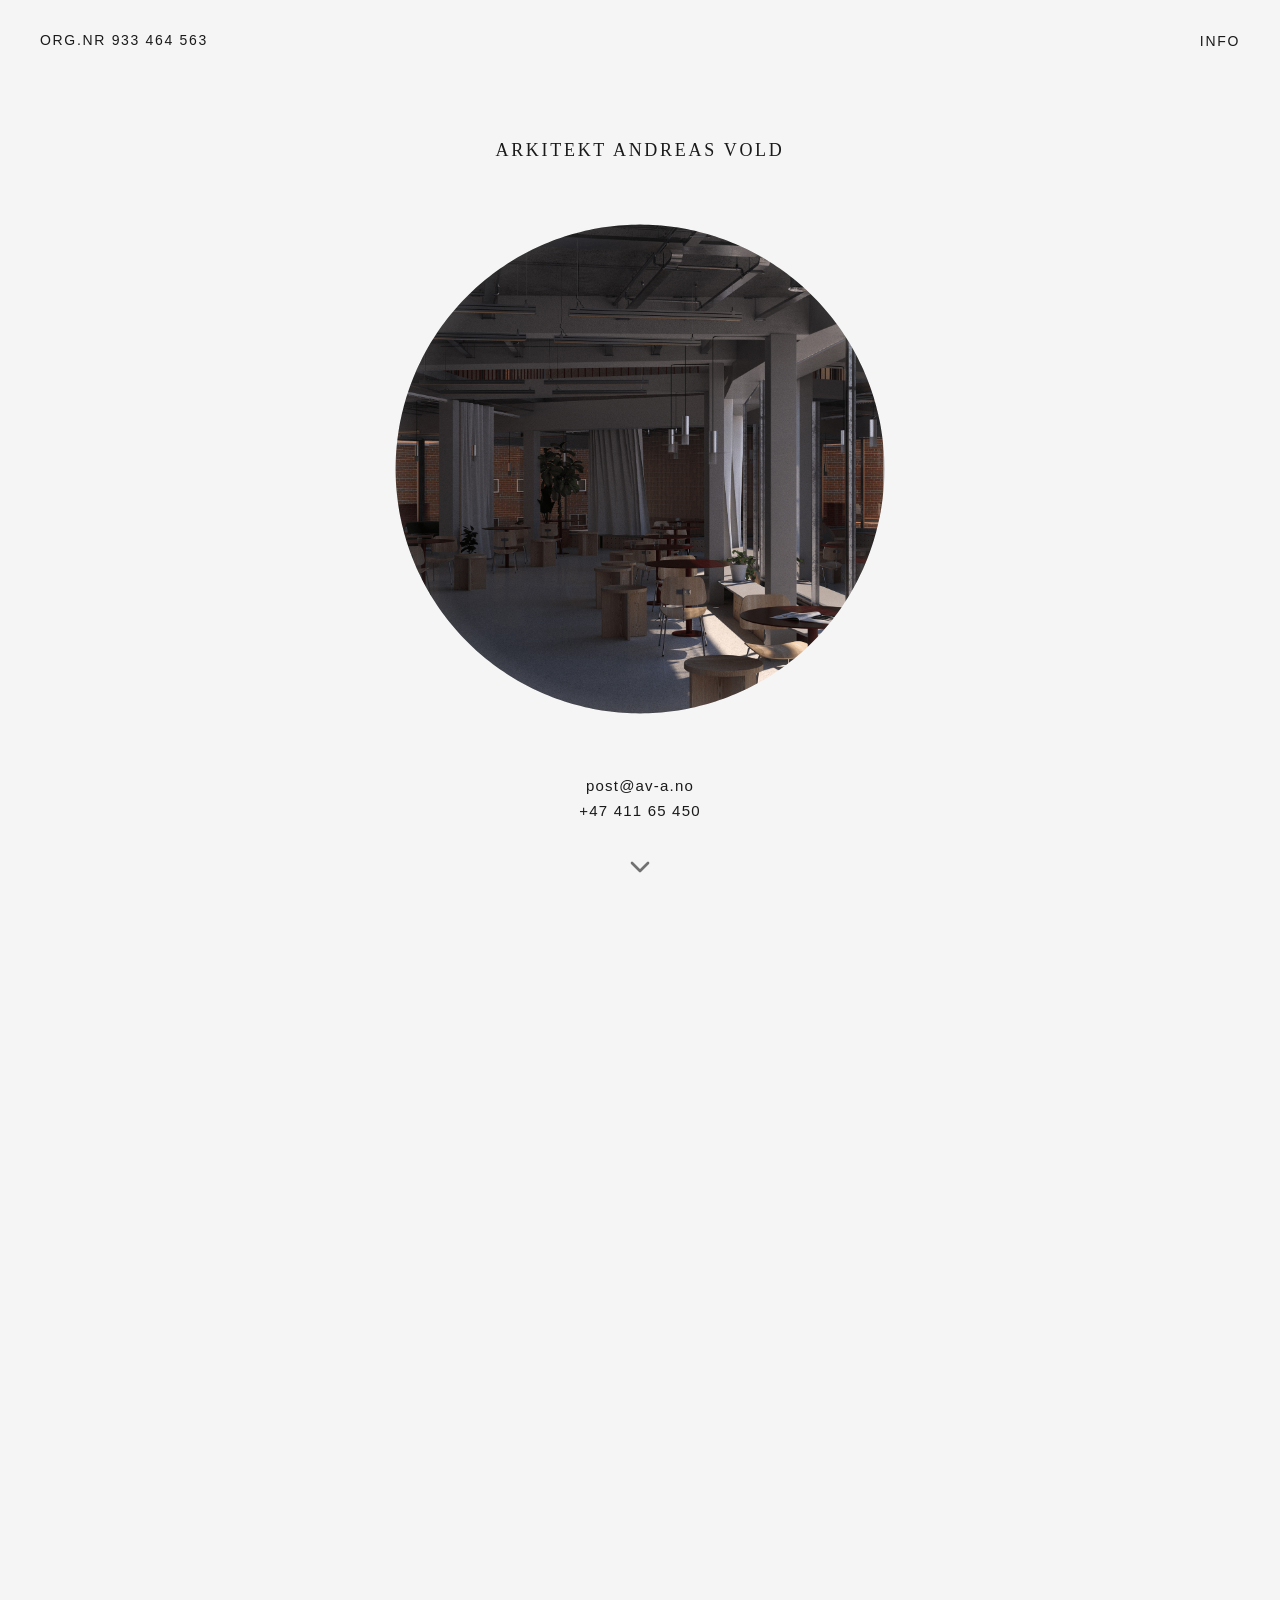
==== index.html @ 8b25930d "Merge pull request #31 from anvold95/claude/carousel-hover-shapes-Y8oHA Re-enable scroll snap on mob" ====
<!DOCTYPE html>
<html lang="no">
<head>
  <meta charset="utf-8">
  <meta name="viewport" content="width=device-width,initial-scale=1">
  <title>A. Vold Arkitektur</title>
  <meta name="description" content="Arkitektkontor med fokus på transformasjon, restaurering og gjenbruk av eksisterende bygninger.">

  <!-- Favicon -->
  <link rel="icon" href="/favicon.ico" sizes="any">
  <link rel="icon" type="image/png" sizes="32x32" href="/favicon-32x32.png">
  <link rel="icon" type="image/png" sizes="16x16" href="/favicon-16x16.png">
  <link rel="apple-touch-icon" href="/apple-touch-icon.png">

  <!-- Adobe Fonts -->
  <link rel="stylesheet" href="https://use.typekit.net/YOUR_PROJECT_ID.css">

  <style>
/* Font definitions */
:root {
  --font-title: "adobe-devanagari", serif;
  --font-subtitle: "loos-normal", sans-serif;
  --font-body: "loos-normal", sans-serif;
}

* {
  margin: 0;
  padding: 0;
  box-sizing: border-box;
}

html, body {
  height: 100%;
  overflow-x: hidden;
}

body {
  font-family: var(--font-body);
  font-weight: 300;
  background: #f5f5f5;
  color: #1a1a1a;
  -webkit-font-smoothing: antialiased;
}

/* Landing page with background image */
.page {
  background-image: url('img/bg.jpg');
  background-size: cover;
  background-position: center;
  background-repeat: no-repeat;
  color: #1a1a1a;
}

a {
  color: #1a1a1a;
  text-decoration: none;
  transition: color 0.3s ease;
}

a:hover {
  color: #999;
}

/* Layout */
.page {
  min-height: 100vh;
  display: flex;
  flex-direction: column;
  scroll-snap-align: start;
  position: relative;
}

/* Header */
header {
  position: fixed;
  top: 0;
  left: 0;
  right: 0;
  padding: 32px 40px;
  display: flex;
  justify-content: space-between;
  align-items: flex-start;
  z-index: 100;
}

.logo {
  font-family: var(--font-subtitle);
  font-size: 14px;
  font-weight: 400;
  letter-spacing: 0.12em;
  text-transform: uppercase;
  transition: color 0.3s ease;
  cursor: default;
}


/* Info button with flip effect */
.info-btn {
  perspective: 400px;
  cursor: pointer;
}

.info-btn-inner {
  display: inline-block;
  font-family: var(--font-subtitle);
  font-size: 14px;
  font-weight: 400;
  letter-spacing: 0.12em;
  text-transform: uppercase;
  transition: transform 0.6s cubic-bezier(0.4, 0, 0.2, 1), color 0.3s ease;
  transform-style: preserve-3d;
}

.info-btn:hover .info-btn-inner {
  transform: rotateX(360deg);
  color: #999;
}

/* Main content */
main {
  flex: 1;
  display: flex;
  flex-direction: column;
  align-items: center;
  justify-content: center;
  padding: 140px 24px 100px;
  text-align: center;
}

.title {
  font-family: var(--font-title);
  font-size: 18px;
  font-weight: 400;
  letter-spacing: 0.15em;
  text-transform: uppercase;
  margin-bottom: 48px;
  transition: color 0.3s ease;
  cursor: default;
}

.title:hover {
  color: #999;
}

/* Carousel */
.carousel {
  position: relative;
  width: 100%;
  max-width: 520px;
  aspect-ratio: 1/1;
  margin-bottom: 48px;
  overflow: visible;
  transition: clip-path 0.8s cubic-bezier(0.4, 0, 0.2, 1);
}

.carousel-image {
  width: 100%;
  height: 100%;
  object-fit: cover;
  cursor: pointer;
  transition: opacity 0.25s ease, filter 0.6s ease;
  filter: blur(0px);
}

.carousel-image.fade {
  opacity: 0;
}

/* Vignette effect - subtle fade at edges */
.carousel::after {
  content: '';
  position: absolute;
  inset: -60%;
  pointer-events: none;
  background: radial-gradient(circle at center, transparent 28%, rgba(245, 245, 245, 0.4) 42%, rgba(245, 245, 245, 1) 52%);
  transition: opacity 0.5s ease;
  opacity: 1;
}

.carousel.is-square::after {
  opacity: 0;
}

.carousel-nav {
  position: absolute;
  top: 0;
  left: 0;
  right: 0;
  bottom: 0;
  display: flex;
  z-index: 5;
}

.carousel-prev,
.carousel-next {
  flex: 1;
  cursor: pointer;
  display: flex;
  align-items: center;
  opacity: 0;
  transition: opacity 0.3s;
}

.carousel:hover .carousel-prev,
.carousel:hover .carousel-next {
  opacity: 1;
}

.carousel-prev {
  justify-content: flex-start;
  padding-left: 24px;
}

.carousel-next {
  justify-content: flex-end;
  padding-right: 24px;
}

.carousel-prev span,
.carousel-next span {
  font-size: 32px;
  font-weight: 300;
  color: #1a1a1a;
  text-shadow: 0 2px 12px rgba(255,255,255,0.6);
  transition: transform 0.2s, color 0.3s;
}

.carousel-prev:hover span,
.carousel-next:hover span {
  color: #999;
}

.carousel-prev:hover span {
  transform: translateX(-6px);
}

.carousel-next:hover span {
  transform: translateX(6px);
}

/* Contact */
.contact {
  display: flex;
  flex-direction: column;
  gap: 8px;
}

.contact a {
  font-family: var(--font-subtitle);
  font-size: 15px;
  font-weight: 400;
  letter-spacing: 0.08em;
}

/* Scroll Arrow */
.scroll-arrow {
  position: absolute;
  bottom: 32px;
  left: 50%;
  transform: translateX(-50%);
  cursor: pointer;
  opacity: 0.6;
  transition: opacity 0.3s, transform 0.3s;
  animation: bounce 2s infinite;
}

.scroll-arrow:hover {
  opacity: 1;
}

.scroll-arrow svg {
  width: 32px;
  height: 32px;
  stroke: #1a1a1a;
}

@keyframes bounce {
  0%, 20%, 50%, 80%, 100% { transform: translateX(-50%) translateY(0); }
  40% { transform: translateX(-50%) translateY(-8px); }
  60% { transform: translateX(-50%) translateY(-4px); }
}

/* Snap Scroll Container */
html {
  scroll-snap-type: y mandatory;
  scroll-behavior: smooth;
}

/* Projects Section */
.projects-section {
  scroll-snap-align: start;
  min-height: 100vh;
  background: #fff;
  padding: 80px 48px 100px;
}

.projects-grid {
  max-width: 1400px;
  margin: 0 auto;
  display: grid;
  grid-template-columns: repeat(3, 1fr);
  gap: 32px;
}

.project-item {
  cursor: pointer;
  overflow: hidden;
  transition: transform 0.3s ease;
}

.project-item:hover {
  transform: scale(1.02);
}

.project-item img {
  width: 100%;
  height: auto;
  display: block;
}

/* Project Overlay */
.project-overlay {
  position: fixed;
  inset: 0;
  background: rgba(255, 255, 255, 0.85);
  backdrop-filter: blur(12px);
  -webkit-backdrop-filter: blur(12px);
  z-index: 600;
  display: flex;
  align-items: center;
  justify-content: center;
  opacity: 0;
  pointer-events: none;
  transition: opacity 0.4s ease;
}

.project-overlay.visible {
  opacity: 1;
  pointer-events: auto;
}

.project-overlay-close {
  position: absolute;
  top: 32px;
  right: 40px;
  font-size: 14px;
  font-weight: 600;
  letter-spacing: 0.12em;
  text-transform: uppercase;
  color: #1a1a1a;
  cursor: pointer;
  transition: color 0.3s;
}

.project-overlay-close:hover {
  color: #999;
}

.project-overlay-content {
  max-width: 900px;
  width: 90%;
  text-align: center;
  transform: scale(0.9) translateY(30px);
  transition: transform 0.5s cubic-bezier(0.4, 0, 0.2, 1), opacity 0.4s ease;
  opacity: 0;
}

.project-overlay.visible .project-overlay-content {
  transform: scale(1) translateY(0);
  opacity: 1;
}

.project-overlay-image {
  position: relative;
  margin-bottom: 32px;
}

.project-overlay-image img {
  max-width: 100%;
  max-height: 65vh;
  object-fit: contain;
}

.project-overlay-nav {
  position: absolute;
  top: 0;
  left: 0;
  right: 0;
  bottom: 0;
  display: flex;
}

.project-overlay-prev,
.project-overlay-next {
  flex: 1;
  display: flex;
  align-items: center;
  cursor: pointer;
  opacity: 0;
  transition: opacity 0.3s;
}

.project-overlay-image:hover .project-overlay-prev,
.project-overlay-image:hover .project-overlay-next {
  opacity: 1;
}

.project-overlay-prev {
  justify-content: flex-start;
  padding-left: 16px;
}

.project-overlay-next {
  justify-content: flex-end;
  padding-right: 16px;
}

.project-overlay-prev span,
.project-overlay-next span {
  font-size: 28px;
  font-weight: 300;
  color: #1a1a1a;
  text-shadow: 0 2px 8px rgba(255,255,255,0.8);
}

.project-overlay-info {
  color: #1a1a1a;
}

.project-overlay-title {
  font-family: var(--font-title);
  font-size: 16px;
  font-weight: 400;
  letter-spacing: 0.12em;
  text-transform: uppercase;
  margin-bottom: 8px;
}

.project-overlay-desc {
  font-family: var(--font-subtitle);
  font-size: 14px;
  font-weight: 400;
  color: #666;
  letter-spacing: 0.05em;
}

.project-overlay-year {
  font-family: var(--font-body);
  font-size: 13px;
  font-weight: 300;
  color: #999;
  margin-top: 4px;
}

/* Info Overlay */
.info-overlay {
  position: fixed;
  inset: 0;
  background: #fff;
  color: #1a1a1a;
  z-index: 500;
  overflow-y: auto;
  clip-path: circle(0% at calc(100% - 47px) 39px);
  transition: clip-path 0.6s cubic-bezier(0.4, 0, 0.2, 1);
  pointer-events: none;
}

.info-overlay.visible {
  clip-path: circle(150% at calc(100% - 47px) 39px);
  pointer-events: auto;
}

.info-header {
  position: fixed;
  top: 0;
  left: 0;
  right: 0;
  padding: 32px 40px;
  display: flex;
  justify-content: space-between;
  align-items: flex-start;
  background: #fff;
  z-index: 501;
}

.info-header .logo {
  color: #1a1a1a;
}

.info-close {
  font-family: var(--font-subtitle);
  font-size: 14px;
  font-weight: 400;
  letter-spacing: 0.12em;
  text-transform: uppercase;
  color: #1a1a1a;
  cursor: pointer;
  transition: color 0.3s;
}

.info-close:hover {
  color: #999;
}

.info-content {
  max-width: 640px;
  margin: 0 auto;
  padding: 130px 40px 100px;
}

.info-content h2 {
  font-family: var(--font-title);
  font-size: 13px;
  font-weight: 400;
  letter-spacing: 0.12em;
  text-transform: uppercase;
  color: #888;
  margin-top: 56px;
  margin-bottom: 20px;
}

.info-content h2:first-child {
  margin-top: 0;
}

.info-content p {
  font-family: var(--font-body);
  font-size: 16px;
  font-weight: 300;
  line-height: 1.85;
  margin-bottom: 14px;
  color: #333;
}

.info-content ul {
  font-family: var(--font-body);
  list-style: none;
  font-size: 16px;
  font-weight: 300;
  line-height: 2.1;
  color: #333;
}

.info-contact-grid {
  display: grid;
  grid-template-columns: 1fr 1fr;
  gap: 36px;
  margin-top: 16px;
}

.info-contact-block h3 {
  font-family: var(--font-subtitle);
  font-size: 12px;
  font-weight: 400;
  letter-spacing: 0.1em;
  text-transform: uppercase;
  color: #888;
  margin-bottom: 14px;
}

.info-contact-block p,
.info-contact-block a {
  font-family: var(--font-body);
  font-size: 15px;
  font-weight: 300;
  line-height: 1.85;
  display: block;
  color: #333;
}

.info-contact-block a {
  transition: color 0.3s;
}

.info-contact-block a:hover {
  color: #999;
}

.info-cert {
  display: flex;
  align-items: center;
  gap: 24px;
  margin-top: 56px;
  padding-top: 36px;
  border-top: 1px solid #e5e5e5;
}

.info-cert img {
  width: 52px;
  height: auto;
}

.info-cert p {
  font-size: 14px;
  color: #888;
  line-height: 1.7;
  margin: 0;
}

.info-footer {
  margin-top: 56px;
  padding-top: 36px;
  border-top: 1px solid #e5e5e5;
  text-align: center;
}

.info-footer p {
  font-family: var(--font-body);
  font-size: 13px;
  font-weight: 300;
  color: #999;
  margin: 0;
  line-height: 1.8;
}

/* Bibliography Section */
.biblio-section {
  scroll-snap-align: start;
  min-height: 100vh;
  background-image: url('img/bg.jpg');
  background-size: cover;
  background-position: center;
  background-repeat: no-repeat;
  padding: 100px 40px 100px;
  display: flex;
  align-items: flex-start;
}

.biblio-content {
  width: 100%;
}

.biblio-title {
  font-family: var(--font-title);
  font-size: 13px;
  font-weight: 400;
  letter-spacing: 0.12em;
  text-transform: uppercase;
  color: #1a1a1a;
  margin-bottom: 48px;
}

.biblio-list {
  list-style: none;
}

.biblio-item {
  font-family: var(--font-body);
  font-size: 16px;
  font-weight: 300;
  line-height: 2.4;
  color: #1a1a1a;
  display: flex;
  align-items: baseline;
  gap: 1em;
}

.biblio-year {
  color: #666;
}

.biblio-name {
  font-style: italic;
}

.biblio-name a {
  font-style: italic;
  color: #1a1a1a;
}

.biblio-name a:hover {
  color: #999;
}

.biblio-source {
  color: #666;
}

.biblio-read {
  font-family: var(--font-subtitle);
  font-size: 12px;
  font-weight: 400;
  letter-spacing: 0.1em;
  text-transform: uppercase;
  color: #999;
  cursor: pointer;
  transition: color 0.3s;
  margin-left: auto;
}

.biblio-read:hover {
  color: #1a1a1a;
}

/* PDF Viewer Overlay */
.pdf-viewer {
  position: fixed;
  top: 0;
  right: 0;
  width: 50%;
  height: 100vh;
  background: #fff;
  z-index: 550;
  transform: translateX(100%);
  transition: transform 0.5s cubic-bezier(0.4, 0, 0.2, 1);
  display: flex;
  flex-direction: column;
}

.pdf-viewer.visible {
  transform: translateX(0);
}

.pdf-viewer-header {
  position: absolute;
  top: 32px;
  right: 40px;
  z-index: 551;
}

.pdf-viewer-close {
  font-family: var(--font-subtitle);
  font-size: 14px;
  font-weight: 400;
  letter-spacing: 0.12em;
  text-transform: uppercase;
  color: #1a1a1a;
  cursor: pointer;
  transition: color 0.3s;
}

.pdf-viewer-close:hover {
  color: #999;
}

.pdf-viewer-content {
  flex: 1;
  padding: 100px 40px 40px;
  overflow-y: auto;
}

.pdf-viewer-content iframe {
  width: 100%;
  height: 100%;
  border: none;
}

/* Dark scroll arrow for light backgrounds */
.scroll-arrow-dark svg {
  stroke: #1a1a1a;
}

.projects-section {
  position: relative;
}

/* Responsive */
@media (max-width: 900px) {
  .projects-grid {
    grid-template-columns: repeat(2, 1fr);
    gap: 24px;
  }

  .projects-section {
    padding: 60px 32px 80px;
  }
}

@media (max-width: 600px) {
  html {
    scroll-snap-type: y mandatory;
  }

  .page {
    min-height: 100vh;
    min-height: 100dvh;
  }

  header,
  .info-header {
    padding: 24px 24px;
  }

  main {
    padding-left: 24px;
    padding-right: 24px;
    align-items: stretch;
  }

  .title {
    text-align: left;
  }

  .contact {
    align-items: flex-start;
  }

  .carousel {
    max-width: 100%;
    align-self: center;
  }

  .info-content {
    padding: 110px 24px 70px;
  }

  .info-contact-grid {
    grid-template-columns: 1fr;
  }

  /* Info overlay should still scroll */
  .info-overlay {
    overflow-y: auto;
    -webkit-overflow-scrolling: touch;
  }

  .projects-grid {
    grid-template-columns: repeat(2, 1fr);
    gap: 16px;
  }

  .projects-section {
    padding: 48px 24px 60px;
  }

  .scroll-arrow {
    bottom: 24px;
  }

  .project-overlay {
    align-items: flex-start;
    padding-top: 70px;
  }

  .project-overlay-close {
    top: 24px;
    right: 24px;
  }

  .project-overlay-content {
    width: 100%;
    transform: none;
  }

  .project-overlay.visible .project-overlay-content {
    transform: none;
  }

  .project-overlay-image {
    margin-bottom: 20px;
  }

  .project-overlay-image img {
    width: 100vw;
    max-width: none;
    max-height: 60vh;
    object-fit: cover;
    margin-left: calc(-50vw + 50%);
  }

  .project-overlay-info {
    padding: 0 24px;
  }

  .biblio-section {
    padding: 80px 24px 60px;
  }

  .biblio-title {
    margin-bottom: 32px;
  }

  .biblio-item {
    flex-wrap: wrap;
  }

  .biblio-read {
    margin-left: 0;
    width: 100%;
    margin-top: -8px;
  }

  .pdf-viewer {
    width: 100%;
  }

  .pdf-viewer-header {
    top: 24px;
    right: 24px;
  }

  .pdf-viewer-content {
    padding: 80px 24px 24px;
  }
}
  </style>
</head>
<body>

<div class="page">
  <header>
    <div class="logo">Org.nr 933 464 563</div>
    <div class="info-btn" id="infoBtn">
      <span class="info-btn-inner">Info</span>
    </div>
  </header>

  <main>
    <h1 class="title">Arkitekt Andreas Vold</h1>

    <div class="carousel" id="carousel">
      <img class="carousel-image" id="carouselImage" src="" alt="Prosjekt">
      <div class="carousel-nav">
        <div class="carousel-prev" id="prevBtn"><span>&larr;</span></div>
        <div class="carousel-next" id="nextBtn"><span>&rarr;</span></div>
      </div>
    </div>

    <div class="contact">
      <a href="mailto:post@av-a.no">post@av-a.no</a>
      <a href="tel:+4741165450">+47 411 65 450</a>
    </div>
  </main>

  <div class="scroll-arrow" id="scrollArrow">
    <svg viewBox="0 0 24 24" fill="none" stroke-width="2" stroke-linecap="round" stroke-linejoin="round">
      <polyline points="6 9 12 15 18 9"></polyline>
    </svg>
  </div>
</div>

<!-- Projects Section -->
<section class="projects-section" id="projectsSection">
  <div class="projects-grid" id="projectsGrid">
    <!-- Projects will be inserted by JavaScript -->
  </div>
  <div class="scroll-arrow scroll-arrow-dark" id="scrollArrowBiblio">
    <svg viewBox="0 0 24 24" fill="none" stroke-width="2" stroke-linecap="round" stroke-linejoin="round">
      <polyline points="6 9 12 15 18 9"></polyline>
    </svg>
  </div>
</section>

<!-- Bibliography Section -->
<section class="biblio-section" id="biblioSection">
  <div class="biblio-content">
    <h2 class="biblio-title">Publisert Arbeid</h2>
    <ul class="biblio-list">
      <li class="biblio-item">
        <span class="biblio-year">2026</span>
        <span class="biblio-name">Kommer snart</span>
        <span class="biblio-read" data-pdf="pdf/test.pdf">Les</span>
      </li>
    </ul>
  </div>
</section>

<!-- PDF Viewer -->
<div class="pdf-viewer" id="pdfViewer">
  <div class="pdf-viewer-header">
    <span class="pdf-viewer-close" id="pdfViewerClose">Lukk</span>
  </div>
  <div class="pdf-viewer-content">
    <iframe id="pdfFrame" src=""></iframe>
  </div>
</div>

<!-- Project Overlay -->
<div class="project-overlay" id="projectOverlay">
  <div class="project-overlay-close" id="projectOverlayClose">Lukk</div>
  <div class="project-overlay-content">
    <div class="project-overlay-image">
      <img id="projectOverlayImg" src="" alt="">
      <div class="project-overlay-nav">
        <div class="project-overlay-prev" id="projectPrev"><span>&larr;</span></div>
        <div class="project-overlay-next" id="projectNext"><span>&rarr;</span></div>
      </div>
    </div>
    <div class="project-overlay-info">
      <div class="project-overlay-title" id="projectTitle"></div>
      <div class="project-overlay-desc" id="projectDesc"></div>
      <div class="project-overlay-year" id="projectYear"></div>
    </div>
  </div>
</div>

<!-- Info Overlay -->
<div class="info-overlay" id="infoOverlay">
  <div class="info-header">
    <div class="logo">Org.nr 933 464 563</div>
    <div class="info-close" id="infoClose">Lukk</div>
  </div>

  <div class="info-content">
    <h2>Om</h2>
    <p>Arkitektkontor med fokus på transformasjon, restaurering og gjenbruk av eksisterende bygninger. Arbeidet springer ut fra Kulturarv, Transformation og Restaurering ved Det Kongelige Akademi og erfaring fra prosjektering, byggesak og byggeledelse.</p>
    <p>Fokuset ligger på hvordan bygninger bærer spor av tid, bruk og konstruksjon – og hvordan nøkterne, presise inngrep kan forlenge livet til det som allerede finnes.</p>

    <h2>Tjenester</h2>
    <ul>
      <li>Transformasjon og rehabilitering</li>
      <li>Restaurering i bevaringsverdige miljøer</li>
      <li>Oppmåling og digital modellering</li>
      <li>Byggesøknader og myndighetsdialog</li>
      <li>Visualisering og tidligfasestudier</li>
    </ul>

    <h2>Kontakt</h2>
    <div class="info-contact-grid">
      <div class="info-contact-block">
        <h3>Norge</h3>
        <p>Brennbakkvegen 19A</p>
        <p>2318 Hamar</p>
        <a href="tel:+4741165450">+47 411 65 450</a>
      </div>
      <div class="info-contact-block">
        <h3>Danmark</h3>
        <p>Frejasgade 15, 2.tv</p>
        <p>2200 København N</p>
        <a href="tel:+4522883055">+45 22 88 30 55</a>
      </div>
    </div>

    <h2>Sentral godkjenning</h2>
    <div class="info-cert">
      <img src="img/SG_GULL_HVITBOKS.png" alt="Sentral godkjenning">
      <p>A. Vold Arkitektur AS er sentralt godkjent foretak etter plan- og bygningsloven (DiBK).</p>
    </div>

    <div class="info-footer">
      <p>A. Vold Arkitektur AS &middot; Org.nr: 933 464 563</p>
      <p>&copy; 2024 Alle rettigheter reservert</p>
    </div>
  </div>
</div>

<script>
document.addEventListener('DOMContentLoaded', () => {
  const images = [
    'img/SQUARE-2-.jpg',
    'img/SQUARE2.jpg',
    'img/SQUARE5.jpg',
    'img/SQUARE7.jpg',
    'img/SQUARE10.jpg',
    'img/SQUARE11.jpg',
    'img/SQUARE14.jpg',
    'img/SQUARE16.jpg',
    'img/SQUARE18.jpg',
    'img/SQUARE19.jpg',
    'img/SQUARE21.jpg',
    'img/SQUARE30.jpg',
    'img/SQUARE37.jpg',
    'img/SQUARE41.jpg',
    'img/SQUARE42.jpg',
    'img/SQUARE43.jpg',
    'img/SQUARE44.jpg',
    'img/SQUARE48.jpg',
    'img/SQUARE49.jpg',
    'img/SQUARE50.jpg',
    'img/SQUARE52.jpg',
    'img/SQUARE53.jpg',
    'img/SQUARE57.jpg',
    'img/SQUARE58.jpg',
    'img/SQUARE63.jpg',
    'img/SQUARE64.jpg',
    'img/SQUARE67.jpg',
    'img/Haubarg03 (1).jpg',
    'img/9-768x935.jpg'
  ];

  // Preload all images
  images.forEach(src => {
    const img = new Image();
    img.src = src;
  });

  let current = 0;
  let isAnimating = false;
  const carouselImage = document.getElementById('carouselImage');
  const carousel = document.getElementById('carousel');
  const prevBtn = document.getElementById('prevBtn');
  const nextBtn = document.getElementById('nextBtn');
  const infoBtn = document.getElementById('infoBtn');
  const infoOverlay = document.getElementById('infoOverlay');
  const infoClose = document.getElementById('infoClose');

  // Shape cycling logic: circle -> square (hover) -> cloud (off) -> square (hover) -> circle (off) -> ...
  // Generate shapes with many points for fragmented, wispy edges
  const POINTS = 360; // Many points for detailed fragmented edges

  function generateCircle() {
    const points = [];
    for (let i = 0; i < POINTS; i++) {
      const angle = (i / POINTS) * Math.PI * 2 - Math.PI / 2;
      const x = 50 + 47 * Math.cos(angle);
      const y = 50 + 47 * Math.sin(angle);
      points.push(`${x.toFixed(2)}% ${y.toFixed(2)}%`);
    }
    return `polygon(${points.join(', ')})`;
  }

  function generateSquare() {
    const points = [];
    const perSide = POINTS / 4;
    for (let i = 0; i < perSide; i++) {
      points.push(`${(i / perSide) * 100}% 0%`);
    }
    for (let i = 0; i < perSide; i++) {
      points.push(`100% ${(i / perSide) * 100}%`);
    }
    for (let i = 0; i < perSide; i++) {
      points.push(`${100 - (i / perSide) * 100}% 100%`);
    }
    for (let i = 0; i < perSide; i++) {
      points.push(`0% ${100 - (i / perSide) * 100}%`);
    }
    return `polygon(${points.join(', ')})`;
  }

  // Generate fragmented, wispy shapes that look like they're dissolving
  function generateFragmentedShape(seed) {
    const points = [];
    for (let i = 0; i < POINTS; i++) {
      const t = i / POINTS;
      const angle = t * Math.PI * 2 - Math.PI / 2;

      // Base organic shape
      let radius = 36
        + Math.sin(angle * 1.0 + seed) * 5
        + Math.sin(angle * 2.0 + seed * 1.3) * 4
        + Math.sin(angle * 3.0 + seed * 0.7) * 3;

      // Medium frequency undulations
      radius += Math.sin(angle * 4.0 + seed * 2.1) * 2.5
              + Math.sin(angle * 5.0 + seed * 1.8) * 2
              + Math.sin(angle * 7.0 + seed * 2.5) * 1.5;

      // High frequency fragments - creates the wispy, dissolving edge
      radius += Math.sin(angle * 9.0 + seed * 3.2) * 1.2
              + Math.sin(angle * 12.0 + seed * 4.1) * 1.0
              + Math.sin(angle * 15.0 + seed * 3.7) * 0.9
              + Math.sin(angle * 19.0 + seed * 5.3) * 0.8
              + Math.sin(angle * 24.0 + seed * 4.9) * 0.7;

      // Very high frequency micro-fragments for that dissolving look
      radius += Math.sin(angle * 31.0 + seed * 6.7) * 0.6
              + Math.sin(angle * 40.0 + seed * 7.9) * 0.5
              + Math.sin(angle * 53.0 + seed * 8.3) * 0.4
              + Math.sin(angle * 67.0 + seed * 9.1) * 0.35
              + Math.sin(angle * 89.0 + seed * 10.7) * 0.3;

      const x = 50 + radius * Math.cos(angle);
      const y = 50 + radius * Math.sin(angle);
      points.push(`${Math.max(2, Math.min(98, x)).toFixed(2)}% ${Math.max(2, Math.min(98, y)).toFixed(2)}%`);
    }
    return `polygon(${points.join(', ')})`;
  }

  // Pre-generate a variety of fragmented shapes
  const shapes = {
    circle: generateCircle(),
    square: generateSquare(),
    clouds: []
  };

  // Generate 12 unique fragmented shapes with different seeds
  for (let i = 0; i < 12; i++) {
    shapes.clouds.push(generateFragmentedShape(i * 0.8 + Math.random() * 0.5));
  }

  let shapeState = 'circle'; // 'circle' or 'blob'
  let mobileAnimationInterval = null;
  let currentCloudIndex = 0;
  const isMobile = 'ontouchstart' in window || navigator.maxTouchPoints > 0;

  function getRandomCloud() {
    return shapes.clouds[Math.floor(Math.random() * shapes.clouds.length)];
  }

  function getNextCloud() {
    currentCloudIndex = (currentCloudIndex + 1) % shapes.clouds.length;
    return shapes.clouds[currentCloudIndex];
  }

  function setShape(clipPath) {
    carousel.style.clipPath = clipPath;
  }

  function startMobileAnimation() {
    if (mobileAnimationInterval) return;
    // Cycle through shapes continuously
    mobileAnimationInterval = setInterval(() => {
      if (Math.random() > 0.3) {
        setShape(getNextCloud());
      } else {
        setShape(shapes.circle);
      }
    }, 1200); // Change shape every 1.2 seconds
  }

  function stopMobileAnimation() {
    if (mobileAnimationInterval) {
      clearInterval(mobileAnimationInterval);
      mobileAnimationInterval = null;
    }
  }

  // Initialize with circle
  setShape(shapes.circle);

  // Desktop hover behavior
  if (!isMobile) {
    carousel.addEventListener('mouseenter', () => {
      if (isAnimating) return;
      setShape(shapes.square);
      carousel.classList.add('is-square');
    });

    carousel.addEventListener('mouseleave', () => {
      if (isAnimating) return;
      carousel.classList.remove('is-square');
      if (shapeState === 'circle') {
        setShape(getRandomCloud());
        shapeState = 'blob';
      } else {
        setShape(shapes.circle);
        shapeState = 'circle';
      }
    });
  }

  function showImage(idx, animate = true) {
    if (isAnimating) return;

    if (animate && carouselImage.src) {
      isAnimating = true;
      carouselImage.classList.add('fade');

      setTimeout(() => {
        current = idx;
        carouselImage.src = images[idx];
        carouselImage.classList.remove('fade');
        setTimeout(() => { isAnimating = false; }, 250);
      }, 250);
    } else {
      current = idx;
      carouselImage.src = images[idx];
    }
  }

  function nextImage() {
    showImage((current + 1) % images.length);
  }

  function prevImage() {
    showImage((current - 1 + images.length) % images.length);
  }

  // Initialize
  showImage(0, false);

  // Navigation
  nextBtn.addEventListener('click', (e) => {
    e.stopPropagation();
    nextImage();
  });

  prevBtn.addEventListener('click', (e) => {
    e.stopPropagation();
    prevImage();
  });

  carouselImage.addEventListener('click', nextImage);

  // Touch/swipe support
  let touchStartX = 0;
  let touchStartY = 0;
  let touchEndX = 0;
  let isSwiping = false;
  let mobileActiveTimeout = null;
  let mobileAnimationStartTimeout = null;

  carousel.addEventListener('touchstart', (e) => {
    touchStartX = e.changedTouches[0].screenX;
    touchStartY = e.changedTouches[0].screenY;
    touchEndX = touchStartX;
    isSwiping = true;

    // Mobile: become square on touch, stop any animation
    if (isMobile) {
      stopMobileAnimation();
      if (mobileActiveTimeout) clearTimeout(mobileActiveTimeout);
      if (mobileAnimationStartTimeout) clearTimeout(mobileAnimationStartTimeout);
      setShape(shapes.square);
      carousel.classList.add('is-square');
    }
  }, { passive: true });

  carousel.addEventListener('touchmove', (e) => {
    if (!isSwiping) return;
    touchEndX = e.changedTouches[0].screenX;
  }, { passive: true });

  carousel.addEventListener('touchend', (e) => {
    if (!isSwiping) return;
    isSwiping = false;

    const deltaX = touchEndX - touchStartX;
    const deltaY = Math.abs(e.changedTouches[0].screenY - touchStartY);

    // Only swipe if horizontal movement is greater than vertical
    if (Math.abs(deltaX) > 50 && deltaY < 100) {
      if (deltaX < 0) {
        nextImage();
      } else {
        prevImage();
      }
    }

    // Mobile: stay square, then start animation after a delay
    if (isMobile) {
      // Keep square for 1.5 seconds after release, then start morphing
      mobileAnimationStartTimeout = setTimeout(() => {
        carousel.classList.remove('is-square');
        startMobileAnimation();
      }, 1500);

      // Stop animation after 10 seconds of inactivity total
      if (mobileActiveTimeout) clearTimeout(mobileActiveTimeout);
      mobileActiveTimeout = setTimeout(() => {
        stopMobileAnimation();
        if (mobileAnimationStartTimeout) clearTimeout(mobileAnimationStartTimeout);
        setShape(shapes.circle);
        carousel.classList.remove('is-square');
      }, 10000);
    }
  }, { passive: true });

  // Also trigger on tap (click on mobile) - just reset the timeout
  if (isMobile) {
    carousel.addEventListener('click', () => {
      // Reset the inactivity timeout to keep animation going
      if (mobileActiveTimeout) clearTimeout(mobileActiveTimeout);
      mobileActiveTimeout = setTimeout(() => {
        stopMobileAnimation();
        if (mobileAnimationStartTimeout) clearTimeout(mobileAnimationStartTimeout);
        setShape(shapes.circle);
        carousel.classList.remove('is-square');
      }, 10000);
    });
  }

  // Keyboard navigation
  document.addEventListener('keydown', (e) => {
    if (infoOverlay.classList.contains('visible')) {
      if (e.key === 'Escape') infoOverlay.classList.remove('visible');
      return;
    }
    if (e.key === 'ArrowRight') nextImage();
    if (e.key === 'ArrowLeft') prevImage();
  });

  // Info overlay
  infoBtn.addEventListener('click', () => {
    infoOverlay.classList.add('visible');
    document.body.classList.add('info-open');
  });

  infoClose.addEventListener('click', () => {
    infoOverlay.classList.remove('visible');
    document.body.classList.remove('info-open');
  });

  // Scroll arrows
  const scrollArrow = document.getElementById('scrollArrow');
  const projectsSection = document.getElementById('projectsSection');
  const scrollArrowBiblio = document.getElementById('scrollArrowBiblio');
  const biblioSection = document.getElementById('biblioSection');

  scrollArrow.addEventListener('click', () => {
    projectsSection.scrollIntoView({ behavior: 'smooth' });
  });

  scrollArrowBiblio.addEventListener('click', () => {
    biblioSection.scrollIntoView({ behavior: 'smooth' });
  });

  // Projects data - group images by project
  const projects = [
    {
      title: 'Suburban City Center  -  Rågsved',
      desc: 'Reinterpreting the Periphery',
      year: '2023',
      images: ['img/SQUARE-2-.jpg', 'img/SQUARE2.jpg']
    },
    {
      title: 'Remaking Hauberg',
      desc: 'Royal Academy - As part of Masters, all credits to Nicolai Bo and Victor Boye',
      year: '2022',
      images: ['img/Haubarg03 (1).jpg']
    },
    {
      title: 'Research and Academic work',
      desc: 'Transformation, restoration & Cultural Heritage, the hidden value of existing structures',
      year: '2023',
      images: ['img/SQUARE5.jpg', 'img/SQUARE7.jpg']
    },
    {
      title: 'Skjønsbergvegen 14 - Shifts in Structure',
      desc: 'Transformastion - Project Lead / Private comisson',
      year: '2024',
      images: ['img/SQUARE10.jpg', 'img/SQUARE11.jpg']
    },
    {
      title: 'Skjønsbergvegen 14 - Shifts in Structure',
      desc: 'Transformastion - Project Lead / Private comisson',
      year: '2024',
      images: ['img/SQUARE14.jpg']
    },
    {
      title: 'Skjønsbergvegen 14 - Shifts in Structure',
      desc: 'Transformastion - Project Lead / Private comisson',
      year: '2021',
      images: ['img/SQUARE16.jpg', 'img/SQUARE18.jpg']
    },
    {
      title: 'Recasting the Void',
      desc: 'Østerbrogade 146 - Academic work',
      year: '2022',
      images: ['img/SQUARE19.jpg', 'img/SQUARE21.jpg']
    },
    {
      title: 'Tectonics',
      desc: 'Workshop work - comissions',
      year: '2020',
      images: ['img/SQUARE30.jpg']
    },
    {
      title: 'Analytical Drawings',
      desc: 'Exploring the hidden value of existing structures and history',
      year: '2018',
      images: ['img/SQUARE37.jpg', 'img/SQUARE41.jpg']
    }
  ];

  // Render projects grid
  const projectsGrid = document.getElementById('projectsGrid');
  const projectOverlay = document.getElementById('projectOverlay');
  const projectOverlayClose = document.getElementById('projectOverlayClose');
  const projectOverlayImg = document.getElementById('projectOverlayImg');
  const projectTitle = document.getElementById('projectTitle');
  const projectDesc = document.getElementById('projectDesc');
  const projectYear = document.getElementById('projectYear');
  const projectPrev = document.getElementById('projectPrev');
  const projectNext = document.getElementById('projectNext');

  let currentProject = null;
  let currentProjectImage = 0;

  projects.forEach((project, index) => {
    const item = document.createElement('div');
    item.className = 'project-item';
    item.innerHTML = `<img src="${project.images[0]}" alt="${project.title}" loading="lazy">`;
    item.addEventListener('click', () => openProject(index));
    projectsGrid.appendChild(item);
  });

  function openProject(index) {
    currentProject = index;
    currentProjectImage = 0;
    updateProjectOverlay();
    projectOverlay.classList.add('visible');
  }

  function updateProjectOverlay() {
    const project = projects[currentProject];
    projectOverlayImg.src = project.images[currentProjectImage];
    projectTitle.textContent = project.title;
    projectDesc.textContent = project.desc;
    projectYear.textContent = project.year;

    // Show/hide nav arrows based on image count
    const hasMultiple = project.images.length > 1;
    projectPrev.style.display = hasMultiple ? 'flex' : 'none';
    projectNext.style.display = hasMultiple ? 'flex' : 'none';
  }

  function closeProject() {
    projectOverlay.classList.remove('visible');
    currentProject = null;
  }

  projectOverlayClose.addEventListener('click', closeProject);
  projectOverlay.addEventListener('click', (e) => {
    if (e.target === projectOverlay) closeProject();
  });

  projectPrev.addEventListener('click', (e) => {
    e.stopPropagation();
    const project = projects[currentProject];
    currentProjectImage = (currentProjectImage - 1 + project.images.length) % project.images.length;
    updateProjectOverlay();
  });

  projectNext.addEventListener('click', (e) => {
    e.stopPropagation();
    const project = projects[currentProject];
    currentProjectImage = (currentProjectImage + 1) % project.images.length;
    updateProjectOverlay();
  });

  // Keyboard navigation for project overlay
  document.addEventListener('keydown', (e) => {
    if (projectOverlay.classList.contains('visible')) {
      if (e.key === 'Escape') closeProject();
      if (e.key === 'ArrowRight') {
        const project = projects[currentProject];
        currentProjectImage = (currentProjectImage + 1) % project.images.length;
        updateProjectOverlay();
      }
      if (e.key === 'ArrowLeft') {
        const project = projects[currentProject];
        currentProjectImage = (currentProjectImage - 1 + project.images.length) % project.images.length;
        updateProjectOverlay();
      }
    }
  });

  // PDF Viewer
  const pdfViewer = document.getElementById('pdfViewer');
  const pdfViewerClose = document.getElementById('pdfViewerClose');
  const pdfFrame = document.getElementById('pdfFrame');

  document.querySelectorAll('.biblio-read').forEach(btn => {
    btn.addEventListener('click', () => {
      const pdfUrl = btn.dataset.pdf;
      if (pdfUrl) {
        pdfFrame.src = pdfUrl;
        pdfViewer.classList.add('visible');
      }
    });
  });

  pdfViewerClose.addEventListener('click', () => {
    pdfViewer.classList.remove('visible');
    pdfFrame.src = '';
  });

  // Close PDF viewer with Escape key
  document.addEventListener('keydown', (e) => {
    if (pdfViewer.classList.contains('visible') && e.key === 'Escape') {
      pdfViewer.classList.remove('visible');
      pdfFrame.src = '';
    }
  });
});
</script>

</body>
</html>
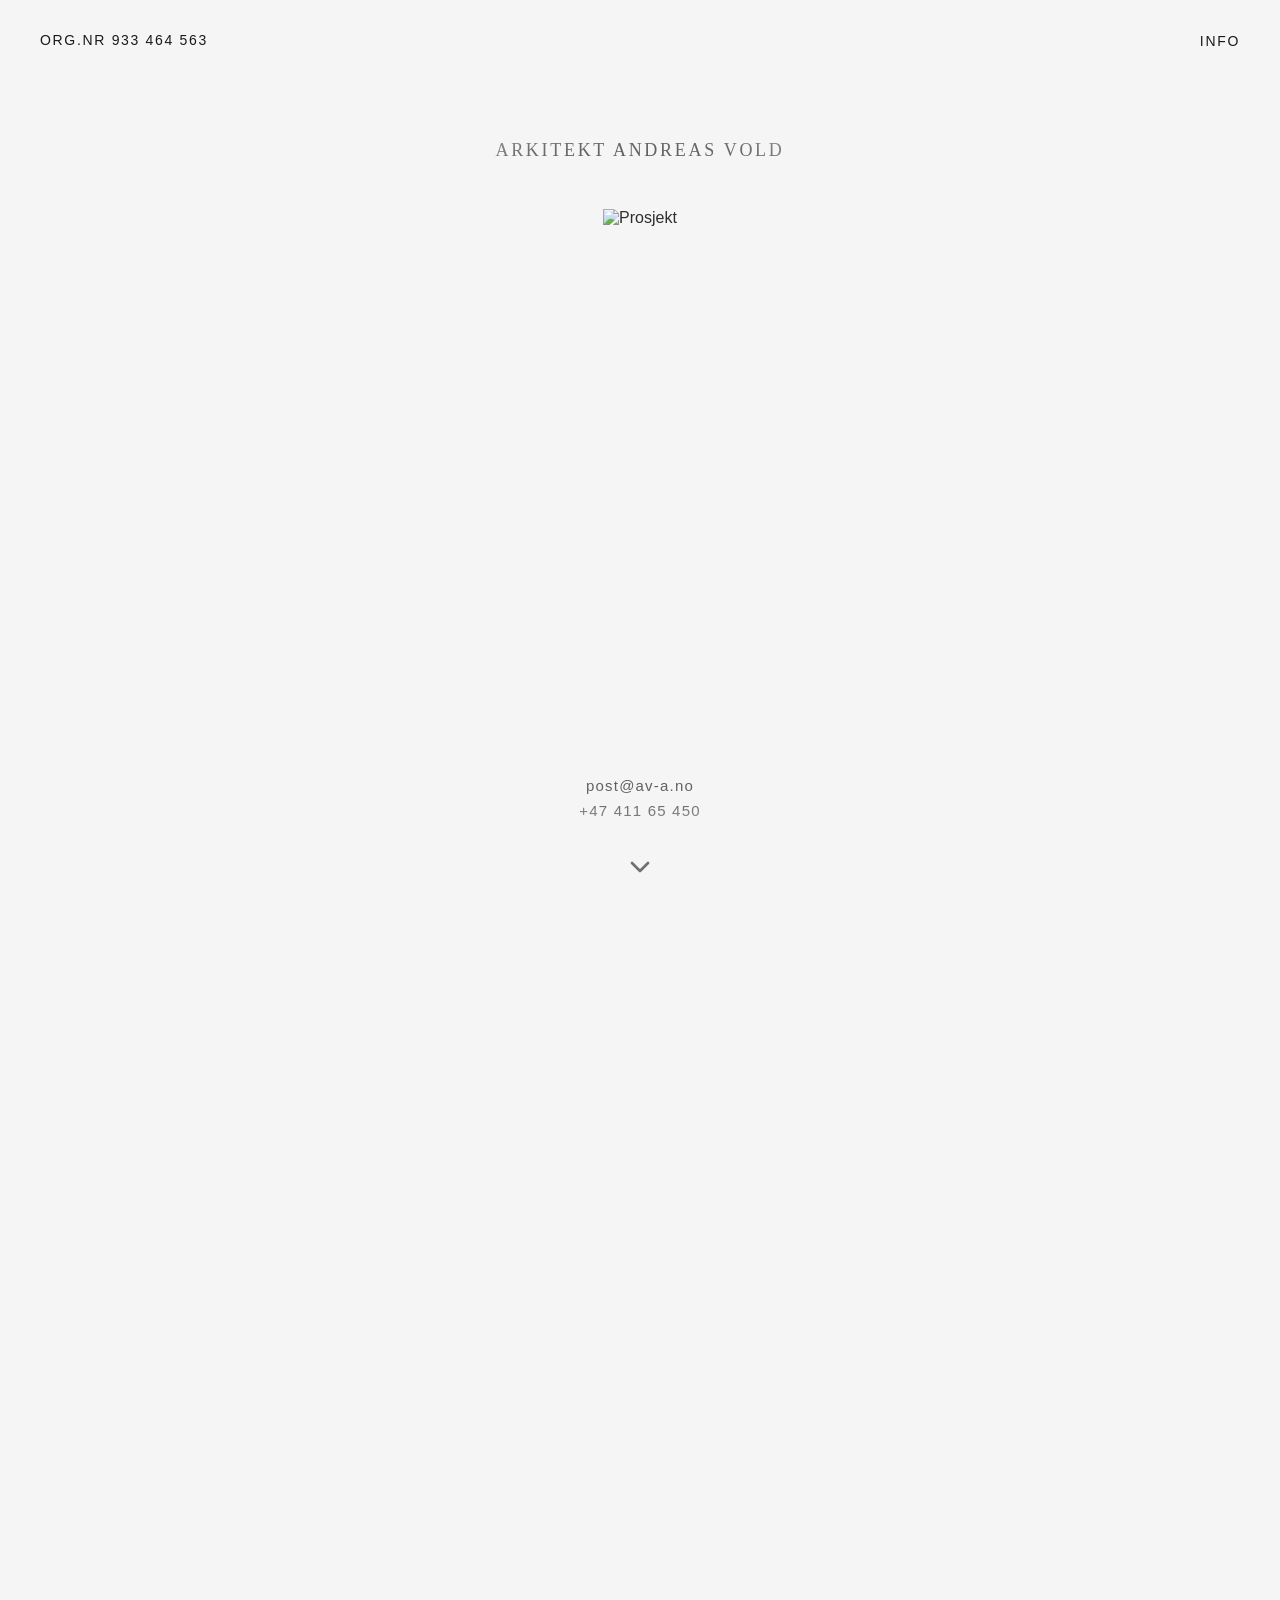
==== commit faea0277: "Replace lightbox fade-in with thumbnail lift animation Instead of fading in, the overlay image now '" ====
--- a/index.html
+++ b/index.html
@@ -360,14 +360,6 @@
   max-width: 900px;
   width: 90%;
   text-align: center;
-  transform: scale(0.9) translateY(30px);
-  transition: transform 0.5s cubic-bezier(0.4, 0, 0.2, 1), opacity 0.4s ease;
-  opacity: 0;
-}
-
-.project-overlay.visible .project-overlay-content {
-  transform: scale(1) translateY(0);
-  opacity: 1;
 }
 
 .project-overlay-image {
@@ -450,6 +442,16 @@
   font-weight: 300;
   color: #999;
   margin-top: 4px;
+}
+
+/* Lift image for thumbnail-to-overlay animation */
+.project-lift-img {
+  position: fixed;
+  z-index: 601;
+  display: none;
+  pointer-events: none;
+  will-change: transform;
+  transform-origin: center center;
 }
 
 /* Info Overlay */
@@ -839,11 +841,6 @@
 
   .project-overlay-content {
     width: 100%;
-    transform: none;
-  }
-
-  .project-overlay.visible .project-overlay-content {
-    transform: none;
   }
 
   .project-overlay-image {
@@ -983,6 +980,9 @@
     </div>
   </div>
 </div>
+
+<!-- Lift image for thumbnail animation -->
+<img class="project-lift-img" id="projectLiftImg" src="" alt="">
 
 <!-- Info Overlay -->
 <div class="info-overlay" id="infoOverlay">
@@ -1456,6 +1456,10 @@
 
   let currentProject = null;
   let currentProjectImage = 0;
+  let activeThumbImg = null;
+  let isAnimating = false;
+  const projectLiftImg = document.getElementById('projectLiftImg');
+  const overlayInfo = document.querySelector('.project-overlay-info');
 
   projects.forEach((project, index) => {
     const item = document.createElement('div');
@@ -1466,10 +1470,94 @@
   });
 
   function openProject(index) {
+    if (isAnimating) return;
+    isAnimating = true;
+
+    const clickedItem = projectsGrid.children[index];
+    const thumbImg = clickedItem.querySelector('img');
+    const thumbRect = thumbImg.getBoundingClientRect();
+
     currentProject = index;
     currentProjectImage = 0;
+    activeThumbImg = thumbImg;
+
+    // Set up overlay content
     updateProjectOverlay();
+
+    // Hide overlay image and info (they appear after lift animation)
+    projectOverlayImg.style.opacity = '0';
+    overlayInfo.style.opacity = '0';
+    overlayInfo.style.transition = 'none';
+
+    // Set up lift image at thumbnail position
+    projectLiftImg.src = thumbImg.src;
+    projectLiftImg.style.left = thumbRect.left + 'px';
+    projectLiftImg.style.top = thumbRect.top + 'px';
+    projectLiftImg.style.width = thumbRect.width + 'px';
+    projectLiftImg.style.height = thumbRect.height + 'px';
+    projectLiftImg.style.transform = 'none';
+    projectLiftImg.style.transition = 'none';
+    projectLiftImg.style.display = 'block';
+
+    // Hide source thumbnail (it appears to "lift out")
+    thumbImg.style.visibility = 'hidden';
+
+    // Show overlay backdrop (background dims/blurs)
     projectOverlay.classList.add('visible');
+
+    // Wait for layout to measure overlay image's final position
+    requestAnimationFrame(() => {
+      requestAnimationFrame(() => {
+        const targetRect = projectOverlayImg.getBoundingClientRect();
+
+        // If target has no dimensions (image not loaded), fall back
+        if (targetRect.width === 0 || targetRect.height === 0) {
+          projectOverlayImg.style.opacity = '1';
+          overlayInfo.style.transition = 'opacity 0.3s ease';
+          overlayInfo.style.opacity = '1';
+          projectLiftImg.style.display = 'none';
+          isAnimating = false;
+          return;
+        }
+
+        // FLIP: set lift image to target size, transform back to thumbnail position
+        const scaleX = thumbRect.width / targetRect.width;
+        const scaleY = thumbRect.height / targetRect.height;
+        const dx = (thumbRect.left + thumbRect.width / 2) - (targetRect.left + targetRect.width / 2);
+        const dy = (thumbRect.top + thumbRect.height / 2) - (targetRect.top + targetRect.height / 2);
+
+        projectLiftImg.style.left = targetRect.left + 'px';
+        projectLiftImg.style.top = targetRect.top + 'px';
+        projectLiftImg.style.width = targetRect.width + 'px';
+        projectLiftImg.style.height = targetRect.height + 'px';
+        projectLiftImg.style.transform = `translate(${dx}px, ${dy}px) scale(${scaleX}, ${scaleY})`;
+
+        // Force reflow
+        projectLiftImg.offsetHeight;
+
+        // Animate transform to identity (fly to final position)
+        projectLiftImg.style.transition = 'transform 0.5s cubic-bezier(0.4, 0, 0.2, 1)';
+        projectLiftImg.style.transform = 'translate(0, 0) scale(1)';
+
+        const onEnd = () => {
+          projectLiftImg.removeEventListener('transitionend', onEnd);
+          clearTimeout(fallbackTimer);
+
+          // Swap: show overlay image, hide lift image
+          projectOverlayImg.style.opacity = '1';
+          projectLiftImg.style.display = 'none';
+
+          // Fade in project info
+          overlayInfo.style.transition = 'opacity 0.3s ease';
+          overlayInfo.style.opacity = '1';
+
+          isAnimating = false;
+        };
+
+        projectLiftImg.addEventListener('transitionend', onEnd);
+        const fallbackTimer = setTimeout(onEnd, 600);
+      });
+    });
   }
 
   function updateProjectOverlay() {
@@ -1486,8 +1574,77 @@
   }
 
   function closeProject() {
+    if (currentProject === null) return;
+    if (isAnimating) return;
+    isAnimating = true;
+
+    // Get current overlay image position
+    const currentRect = projectOverlayImg.getBoundingClientRect();
+
+    // Get thumbnail target position (visibility:hidden still has layout)
+    const thumbRect = activeThumbImg ? activeThumbImg.getBoundingClientRect() : null;
+
+    // If we can't animate, just fade out
+    if (!thumbRect || currentRect.width === 0) {
+      projectOverlay.classList.remove('visible');
+      if (activeThumbImg) activeThumbImg.style.visibility = '';
+      activeThumbImg = null;
+      currentProject = null;
+      isAnimating = false;
+      return;
+    }
+
+    // Set up lift image at overlay image position
+    projectLiftImg.src = projectOverlayImg.src;
+    projectLiftImg.style.left = currentRect.left + 'px';
+    projectLiftImg.style.top = currentRect.top + 'px';
+    projectLiftImg.style.width = currentRect.width + 'px';
+    projectLiftImg.style.height = currentRect.height + 'px';
+    projectLiftImg.style.transform = 'none';
+    projectLiftImg.style.transition = 'none';
+    projectLiftImg.style.display = 'block';
+
+    // Hide overlay image
+    projectOverlayImg.style.opacity = '0';
+
+    // Fade out info immediately
+    overlayInfo.style.transition = 'opacity 0.15s ease';
+    overlayInfo.style.opacity = '0';
+
+    // Start fading out overlay background
     projectOverlay.classList.remove('visible');
-    currentProject = null;
+
+    // Force reflow
+    projectLiftImg.offsetHeight;
+
+    // Calculate transform to fly back to thumbnail
+    const scaleX = thumbRect.width / currentRect.width;
+    const scaleY = thumbRect.height / currentRect.height;
+    const dx = (thumbRect.left + thumbRect.width / 2) - (currentRect.left + currentRect.width / 2);
+    const dy = (thumbRect.top + thumbRect.height / 2) - (currentRect.top + currentRect.height / 2);
+
+    // Animate back to thumbnail
+    projectLiftImg.style.transition = 'transform 0.45s cubic-bezier(0.4, 0, 0.2, 1)';
+    projectLiftImg.style.transform = `translate(${dx}px, ${dy}px) scale(${scaleX}, ${scaleY})`;
+
+    const onEnd = () => {
+      projectLiftImg.removeEventListener('transitionend', onEnd);
+      clearTimeout(fallbackTimer);
+
+      projectLiftImg.style.display = 'none';
+
+      // Restore thumbnail visibility
+      if (activeThumbImg) {
+        activeThumbImg.style.visibility = '';
+      }
+
+      activeThumbImg = null;
+      currentProject = null;
+      isAnimating = false;
+    };
+
+    projectLiftImg.addEventListener('transitionend', onEnd);
+    const fallbackTimer = setTimeout(onEnd, 550);
   }
 
   projectOverlayClose.addEventListener('click', closeProject);
@@ -1497,6 +1654,7 @@
 
   projectPrev.addEventListener('click', (e) => {
     e.stopPropagation();
+    if (currentProject === null) return;
     const project = projects[currentProject];
     currentProjectImage = (currentProjectImage - 1 + project.images.length) % project.images.length;
     updateProjectOverlay();
@@ -1504,6 +1662,7 @@
 
   projectNext.addEventListener('click', (e) => {
     e.stopPropagation();
+    if (currentProject === null) return;
     const project = projects[currentProject];
     currentProjectImage = (currentProjectImage + 1) % project.images.length;
     updateProjectOverlay();
@@ -1513,12 +1672,12 @@
   document.addEventListener('keydown', (e) => {
     if (projectOverlay.classList.contains('visible')) {
       if (e.key === 'Escape') closeProject();
-      if (e.key === 'ArrowRight') {
+      if (e.key === 'ArrowRight' && currentProject !== null) {
         const project = projects[currentProject];
         currentProjectImage = (currentProjectImage + 1) % project.images.length;
         updateProjectOverlay();
       }
-      if (e.key === 'ArrowLeft') {
+      if (e.key === 'ArrowLeft' && currentProject !== null) {
         const project = projects[currentProject];
         currentProjectImage = (currentProjectImage - 1 + project.images.length) % project.images.length;
         updateProjectOverlay();
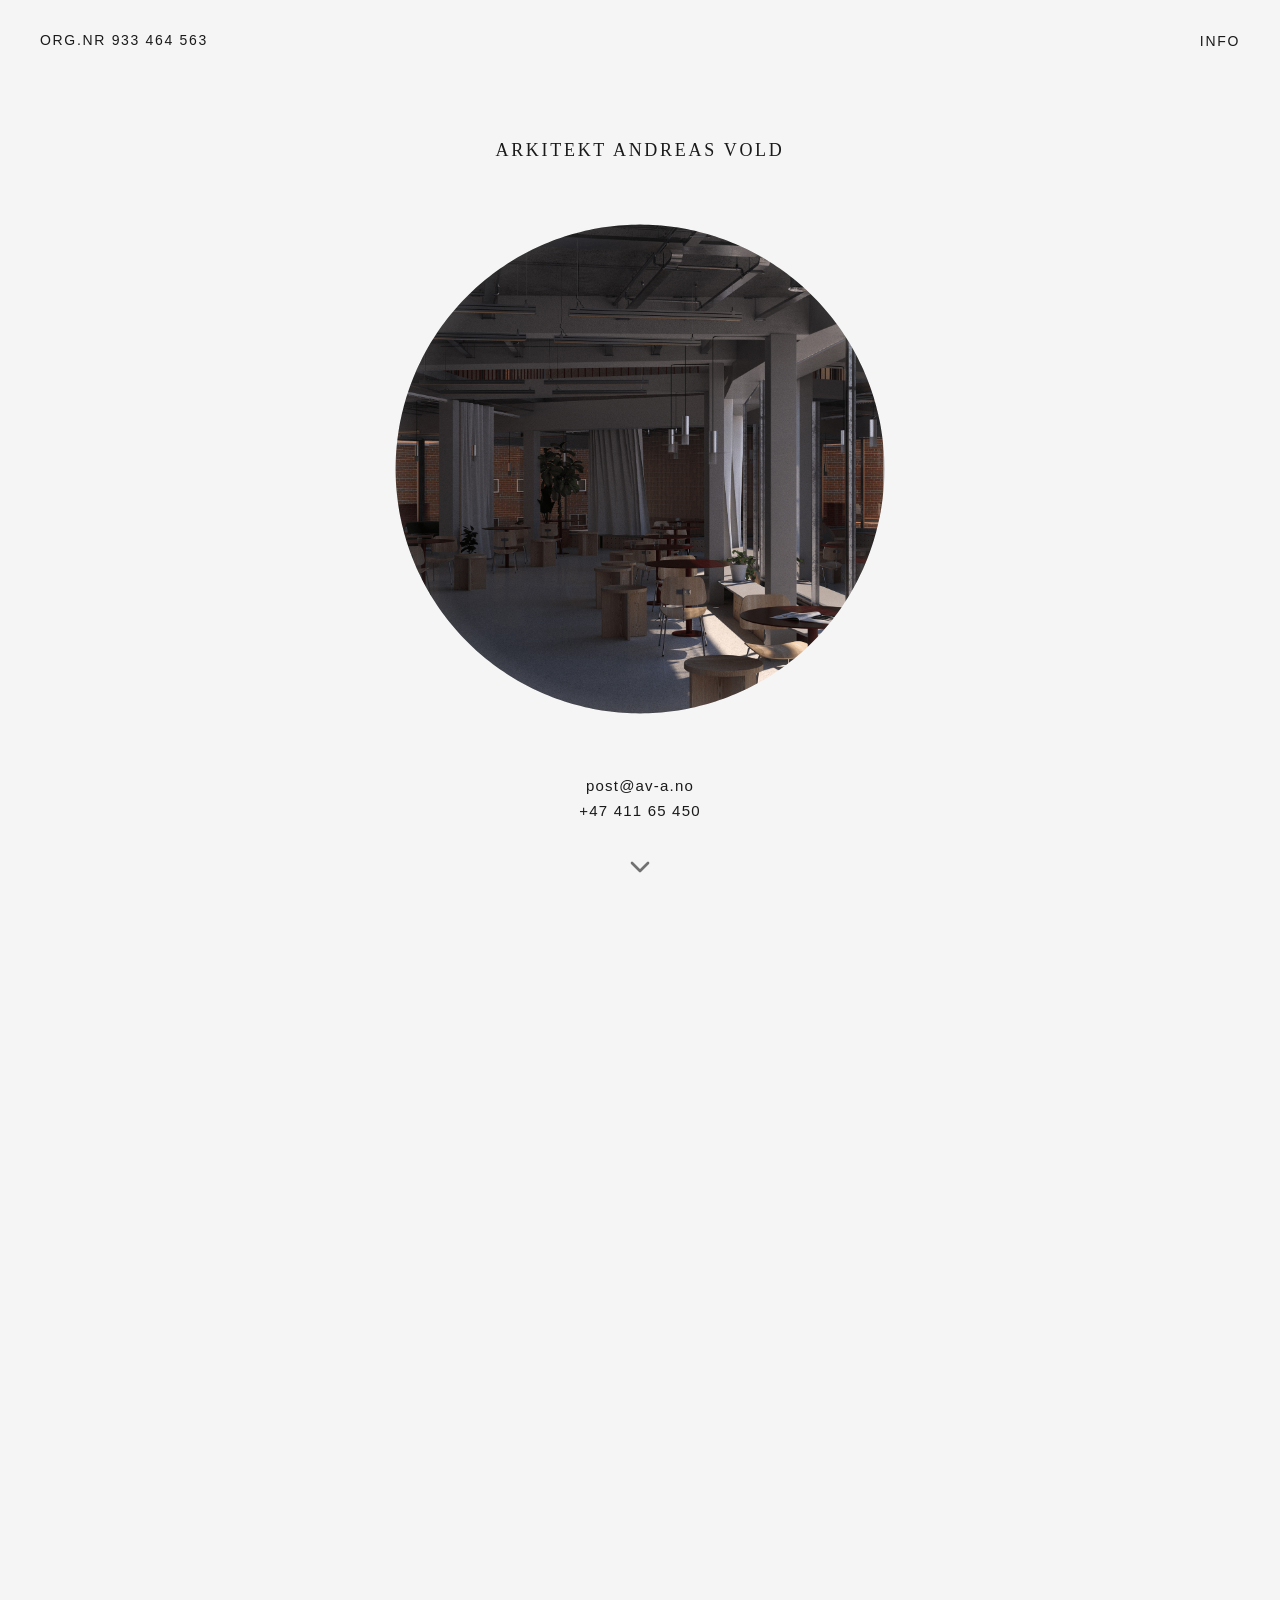
==== commit 53f08112: "Revert "Replace lightbox fade-in with thumbnail lift animation" This reverts commit faea0277f393ec76" ====
--- a/index.html
+++ b/index.html
@@ -360,6 +360,14 @@
   max-width: 900px;
   width: 90%;
   text-align: center;
+  transform: scale(0.9) translateY(30px);
+  transition: transform 0.5s cubic-bezier(0.4, 0, 0.2, 1), opacity 0.4s ease;
+  opacity: 0;
+}
+
+.project-overlay.visible .project-overlay-content {
+  transform: scale(1) translateY(0);
+  opacity: 1;
 }
 
 .project-overlay-image {
@@ -442,16 +450,6 @@
   font-weight: 300;
   color: #999;
   margin-top: 4px;
-}
-
-/* Lift image for thumbnail-to-overlay animation */
-.project-lift-img {
-  position: fixed;
-  z-index: 601;
-  display: none;
-  pointer-events: none;
-  will-change: transform;
-  transform-origin: center center;
 }
 
 /* Info Overlay */
@@ -841,6 +839,11 @@
 
   .project-overlay-content {
     width: 100%;
+    transform: none;
+  }
+
+  .project-overlay.visible .project-overlay-content {
+    transform: none;
   }
 
   .project-overlay-image {
@@ -980,9 +983,6 @@
     </div>
   </div>
 </div>
-
-<!-- Lift image for thumbnail animation -->
-<img class="project-lift-img" id="projectLiftImg" src="" alt="">
 
 <!-- Info Overlay -->
 <div class="info-overlay" id="infoOverlay">
@@ -1456,10 +1456,6 @@
 
   let currentProject = null;
   let currentProjectImage = 0;
-  let activeThumbImg = null;
-  let isAnimating = false;
-  const projectLiftImg = document.getElementById('projectLiftImg');
-  const overlayInfo = document.querySelector('.project-overlay-info');
 
   projects.forEach((project, index) => {
     const item = document.createElement('div');
@@ -1470,94 +1466,10 @@
   });
 
   function openProject(index) {
-    if (isAnimating) return;
-    isAnimating = true;
-
-    const clickedItem = projectsGrid.children[index];
-    const thumbImg = clickedItem.querySelector('img');
-    const thumbRect = thumbImg.getBoundingClientRect();
-
     currentProject = index;
     currentProjectImage = 0;
-    activeThumbImg = thumbImg;
-
-    // Set up overlay content
     updateProjectOverlay();
-
-    // Hide overlay image and info (they appear after lift animation)
-    projectOverlayImg.style.opacity = '0';
-    overlayInfo.style.opacity = '0';
-    overlayInfo.style.transition = 'none';
-
-    // Set up lift image at thumbnail position
-    projectLiftImg.src = thumbImg.src;
-    projectLiftImg.style.left = thumbRect.left + 'px';
-    projectLiftImg.style.top = thumbRect.top + 'px';
-    projectLiftImg.style.width = thumbRect.width + 'px';
-    projectLiftImg.style.height = thumbRect.height + 'px';
-    projectLiftImg.style.transform = 'none';
-    projectLiftImg.style.transition = 'none';
-    projectLiftImg.style.display = 'block';
-
-    // Hide source thumbnail (it appears to "lift out")
-    thumbImg.style.visibility = 'hidden';
-
-    // Show overlay backdrop (background dims/blurs)
     projectOverlay.classList.add('visible');
-
-    // Wait for layout to measure overlay image's final position
-    requestAnimationFrame(() => {
-      requestAnimationFrame(() => {
-        const targetRect = projectOverlayImg.getBoundingClientRect();
-
-        // If target has no dimensions (image not loaded), fall back
-        if (targetRect.width === 0 || targetRect.height === 0) {
-          projectOverlayImg.style.opacity = '1';
-          overlayInfo.style.transition = 'opacity 0.3s ease';
-          overlayInfo.style.opacity = '1';
-          projectLiftImg.style.display = 'none';
-          isAnimating = false;
-          return;
-        }
-
-        // FLIP: set lift image to target size, transform back to thumbnail position
-        const scaleX = thumbRect.width / targetRect.width;
-        const scaleY = thumbRect.height / targetRect.height;
-        const dx = (thumbRect.left + thumbRect.width / 2) - (targetRect.left + targetRect.width / 2);
-        const dy = (thumbRect.top + thumbRect.height / 2) - (targetRect.top + targetRect.height / 2);
-
-        projectLiftImg.style.left = targetRect.left + 'px';
-        projectLiftImg.style.top = targetRect.top + 'px';
-        projectLiftImg.style.width = targetRect.width + 'px';
-        projectLiftImg.style.height = targetRect.height + 'px';
-        projectLiftImg.style.transform = `translate(${dx}px, ${dy}px) scale(${scaleX}, ${scaleY})`;
-
-        // Force reflow
-        projectLiftImg.offsetHeight;
-
-        // Animate transform to identity (fly to final position)
-        projectLiftImg.style.transition = 'transform 0.5s cubic-bezier(0.4, 0, 0.2, 1)';
-        projectLiftImg.style.transform = 'translate(0, 0) scale(1)';
-
-        const onEnd = () => {
-          projectLiftImg.removeEventListener('transitionend', onEnd);
-          clearTimeout(fallbackTimer);
-
-          // Swap: show overlay image, hide lift image
-          projectOverlayImg.style.opacity = '1';
-          projectLiftImg.style.display = 'none';
-
-          // Fade in project info
-          overlayInfo.style.transition = 'opacity 0.3s ease';
-          overlayInfo.style.opacity = '1';
-
-          isAnimating = false;
-        };
-
-        projectLiftImg.addEventListener('transitionend', onEnd);
-        const fallbackTimer = setTimeout(onEnd, 600);
-      });
-    });
   }
 
   function updateProjectOverlay() {
@@ -1574,77 +1486,8 @@
   }
 
   function closeProject() {
-    if (currentProject === null) return;
-    if (isAnimating) return;
-    isAnimating = true;
-
-    // Get current overlay image position
-    const currentRect = projectOverlayImg.getBoundingClientRect();
-
-    // Get thumbnail target position (visibility:hidden still has layout)
-    const thumbRect = activeThumbImg ? activeThumbImg.getBoundingClientRect() : null;
-
-    // If we can't animate, just fade out
-    if (!thumbRect || currentRect.width === 0) {
-      projectOverlay.classList.remove('visible');
-      if (activeThumbImg) activeThumbImg.style.visibility = '';
-      activeThumbImg = null;
-      currentProject = null;
-      isAnimating = false;
-      return;
-    }
-
-    // Set up lift image at overlay image position
-    projectLiftImg.src = projectOverlayImg.src;
-    projectLiftImg.style.left = currentRect.left + 'px';
-    projectLiftImg.style.top = currentRect.top + 'px';
-    projectLiftImg.style.width = currentRect.width + 'px';
-    projectLiftImg.style.height = currentRect.height + 'px';
-    projectLiftImg.style.transform = 'none';
-    projectLiftImg.style.transition = 'none';
-    projectLiftImg.style.display = 'block';
-
-    // Hide overlay image
-    projectOverlayImg.style.opacity = '0';
-
-    // Fade out info immediately
-    overlayInfo.style.transition = 'opacity 0.15s ease';
-    overlayInfo.style.opacity = '0';
-
-    // Start fading out overlay background
     projectOverlay.classList.remove('visible');
-
-    // Force reflow
-    projectLiftImg.offsetHeight;
-
-    // Calculate transform to fly back to thumbnail
-    const scaleX = thumbRect.width / currentRect.width;
-    const scaleY = thumbRect.height / currentRect.height;
-    const dx = (thumbRect.left + thumbRect.width / 2) - (currentRect.left + currentRect.width / 2);
-    const dy = (thumbRect.top + thumbRect.height / 2) - (currentRect.top + currentRect.height / 2);
-
-    // Animate back to thumbnail
-    projectLiftImg.style.transition = 'transform 0.45s cubic-bezier(0.4, 0, 0.2, 1)';
-    projectLiftImg.style.transform = `translate(${dx}px, ${dy}px) scale(${scaleX}, ${scaleY})`;
-
-    const onEnd = () => {
-      projectLiftImg.removeEventListener('transitionend', onEnd);
-      clearTimeout(fallbackTimer);
-
-      projectLiftImg.style.display = 'none';
-
-      // Restore thumbnail visibility
-      if (activeThumbImg) {
-        activeThumbImg.style.visibility = '';
-      }
-
-      activeThumbImg = null;
-      currentProject = null;
-      isAnimating = false;
-    };
-
-    projectLiftImg.addEventListener('transitionend', onEnd);
-    const fallbackTimer = setTimeout(onEnd, 550);
+    currentProject = null;
   }
 
   projectOverlayClose.addEventListener('click', closeProject);
@@ -1654,7 +1497,6 @@
 
   projectPrev.addEventListener('click', (e) => {
     e.stopPropagation();
-    if (currentProject === null) return;
     const project = projects[currentProject];
     currentProjectImage = (currentProjectImage - 1 + project.images.length) % project.images.length;
     updateProjectOverlay();
@@ -1662,7 +1504,6 @@
 
   projectNext.addEventListener('click', (e) => {
     e.stopPropagation();
-    if (currentProject === null) return;
     const project = projects[currentProject];
     currentProjectImage = (currentProjectImage + 1) % project.images.length;
     updateProjectOverlay();
@@ -1672,12 +1513,12 @@
   document.addEventListener('keydown', (e) => {
     if (projectOverlay.classList.contains('visible')) {
       if (e.key === 'Escape') closeProject();
-      if (e.key === 'ArrowRight' && currentProject !== null) {
+      if (e.key === 'ArrowRight') {
         const project = projects[currentProject];
         currentProjectImage = (currentProjectImage + 1) % project.images.length;
         updateProjectOverlay();
       }
-      if (e.key === 'ArrowLeft' && currentProject !== null) {
+      if (e.key === 'ArrowLeft') {
         const project = projects[currentProject];
         currentProjectImage = (currentProjectImage - 1 + project.images.length) % project.images.length;
         updateProjectOverlay();
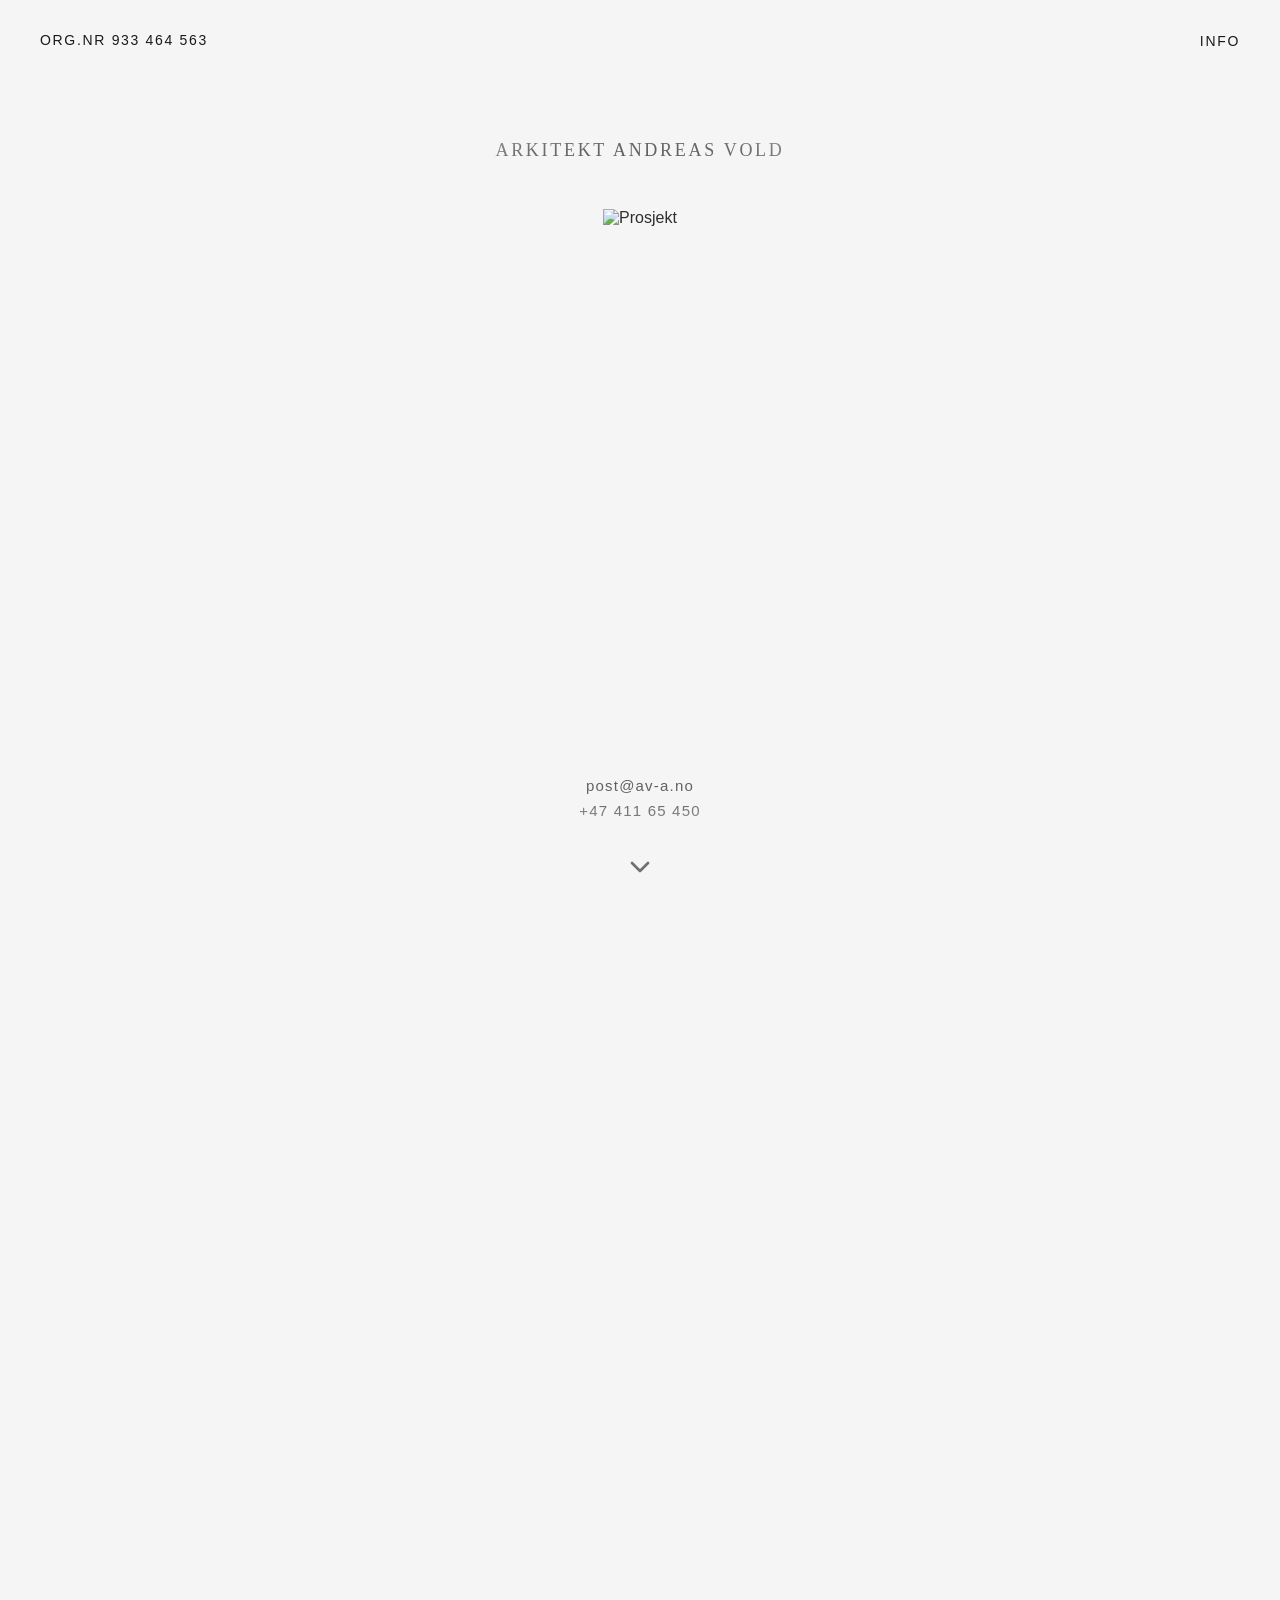
==== commit 02973c1e: "Add thumbnail lift animation to project overlay Thumbnail image lifts out of grid and animates (tran" ====
--- a/index.html
+++ b/index.html
@@ -450,6 +450,15 @@
   font-weight: 300;
   color: #999;
   margin-top: 4px;
+}
+
+.project-lift-img {
+  position: fixed;
+  z-index: 601;
+  display: none;
+  pointer-events: none;
+  will-change: transform;
+  transform-origin: center center;
 }
 
 /* Info Overlay */
@@ -983,6 +992,8 @@
     </div>
   </div>
 </div>
+
+<img class="project-lift-img" id="projectLiftImg" src="" alt="">
 
 <!-- Info Overlay -->
 <div class="info-overlay" id="infoOverlay">
@@ -1456,6 +1467,10 @@
 
   let currentProject = null;
   let currentProjectImage = 0;
+  let activeThumbImg = null;
+  let isAnimating = false;
+  const projectLiftImg = document.getElementById('projectLiftImg');
+  const overlayInfo = document.querySelector('.project-overlay-info');
 
   projects.forEach((project, index) => {
     const item = document.createElement('div');
@@ -1466,10 +1481,83 @@
   });
 
   function openProject(index) {
+    if (isAnimating) return;
+    isAnimating = true;
+
+    const thumbImg = projectsGrid.children[index].querySelector('img');
+    const thumbRect = thumbImg.getBoundingClientRect();
+
     currentProject = index;
     currentProjectImage = 0;
+    activeThumbImg = thumbImg;
+
     updateProjectOverlay();
+
+    // Hide overlay image and info while lift animates
+    projectOverlayImg.style.opacity = '0';
+    overlayInfo.style.opacity = '0';
+    overlayInfo.style.transition = 'none';
+
+    // Place lift image at thumbnail position
+    projectLiftImg.src = thumbImg.src;
+    projectLiftImg.style.left = thumbRect.left + 'px';
+    projectLiftImg.style.top = thumbRect.top + 'px';
+    projectLiftImg.style.width = thumbRect.width + 'px';
+    projectLiftImg.style.height = thumbRect.height + 'px';
+    projectLiftImg.style.transform = 'none';
+    projectLiftImg.style.transition = 'none';
+    projectLiftImg.style.display = 'block';
+
+    // Hide source thumbnail
+    thumbImg.style.visibility = 'hidden';
+
+    // Dim/blur background
     projectOverlay.classList.add('visible');
+
+    // Measure final position and animate
+    requestAnimationFrame(() => {
+      requestAnimationFrame(() => {
+        const targetRect = projectOverlayImg.getBoundingClientRect();
+
+        if (targetRect.width === 0 || targetRect.height === 0) {
+          projectOverlayImg.style.opacity = '1';
+          overlayInfo.style.transition = 'opacity 0.3s ease';
+          overlayInfo.style.opacity = '1';
+          projectLiftImg.style.display = 'none';
+          isAnimating = false;
+          return;
+        }
+
+        const scaleX = thumbRect.width / targetRect.width;
+        const scaleY = thumbRect.height / targetRect.height;
+        const dx = (thumbRect.left + thumbRect.width / 2) - (targetRect.left + targetRect.width / 2);
+        const dy = (thumbRect.top + thumbRect.height / 2) - (targetRect.top + targetRect.height / 2);
+
+        projectLiftImg.style.left = targetRect.left + 'px';
+        projectLiftImg.style.top = targetRect.top + 'px';
+        projectLiftImg.style.width = targetRect.width + 'px';
+        projectLiftImg.style.height = targetRect.height + 'px';
+        projectLiftImg.style.transform = `translate(${dx}px, ${dy}px) scale(${scaleX}, ${scaleY})`;
+
+        projectLiftImg.offsetHeight; // force reflow
+
+        projectLiftImg.style.transition = 'transform 0.5s cubic-bezier(0.4, 0, 0.2, 1)';
+        projectLiftImg.style.transform = 'translate(0, 0) scale(1)';
+
+        const onEnd = () => {
+          projectLiftImg.removeEventListener('transitionend', onEnd);
+          clearTimeout(fallback);
+          projectOverlayImg.style.opacity = '1';
+          projectLiftImg.style.display = 'none';
+          overlayInfo.style.transition = 'opacity 0.3s ease';
+          overlayInfo.style.opacity = '1';
+          isAnimating = false;
+        };
+
+        projectLiftImg.addEventListener('transitionend', onEnd);
+        const fallback = setTimeout(onEnd, 600);
+      });
+    });
   }
 
   function updateProjectOverlay() {
@@ -1486,8 +1574,58 @@
   }
 
   function closeProject() {
+    if (currentProject === null || isAnimating) return;
+    isAnimating = true;
+
+    const currentRect = projectOverlayImg.getBoundingClientRect();
+    const thumbRect = activeThumbImg ? activeThumbImg.getBoundingClientRect() : null;
+
+    if (!thumbRect || currentRect.width === 0) {
+      projectOverlay.classList.remove('visible');
+      if (activeThumbImg) activeThumbImg.style.visibility = '';
+      activeThumbImg = null;
+      currentProject = null;
+      isAnimating = false;
+      return;
+    }
+
+    // Place lift image at overlay image position
+    projectLiftImg.src = projectOverlayImg.src;
+    projectLiftImg.style.left = currentRect.left + 'px';
+    projectLiftImg.style.top = currentRect.top + 'px';
+    projectLiftImg.style.width = currentRect.width + 'px';
+    projectLiftImg.style.height = currentRect.height + 'px';
+    projectLiftImg.style.transform = 'none';
+    projectLiftImg.style.transition = 'none';
+    projectLiftImg.style.display = 'block';
+
+    projectOverlayImg.style.opacity = '0';
+    overlayInfo.style.transition = 'opacity 0.15s ease';
+    overlayInfo.style.opacity = '0';
     projectOverlay.classList.remove('visible');
-    currentProject = null;
+
+    projectLiftImg.offsetHeight; // force reflow
+
+    const scaleX = thumbRect.width / currentRect.width;
+    const scaleY = thumbRect.height / currentRect.height;
+    const dx = (thumbRect.left + thumbRect.width / 2) - (currentRect.left + currentRect.width / 2);
+    const dy = (thumbRect.top + thumbRect.height / 2) - (currentRect.top + currentRect.height / 2);
+
+    projectLiftImg.style.transition = 'transform 0.45s cubic-bezier(0.4, 0, 0.2, 1)';
+    projectLiftImg.style.transform = `translate(${dx}px, ${dy}px) scale(${scaleX}, ${scaleY})`;
+
+    const onEnd = () => {
+      projectLiftImg.removeEventListener('transitionend', onEnd);
+      clearTimeout(fallback);
+      projectLiftImg.style.display = 'none';
+      if (activeThumbImg) activeThumbImg.style.visibility = '';
+      activeThumbImg = null;
+      currentProject = null;
+      isAnimating = false;
+    };
+
+    projectLiftImg.addEventListener('transitionend', onEnd);
+    const fallback = setTimeout(onEnd, 550);
   }
 
   projectOverlayClose.addEventListener('click', closeProject);
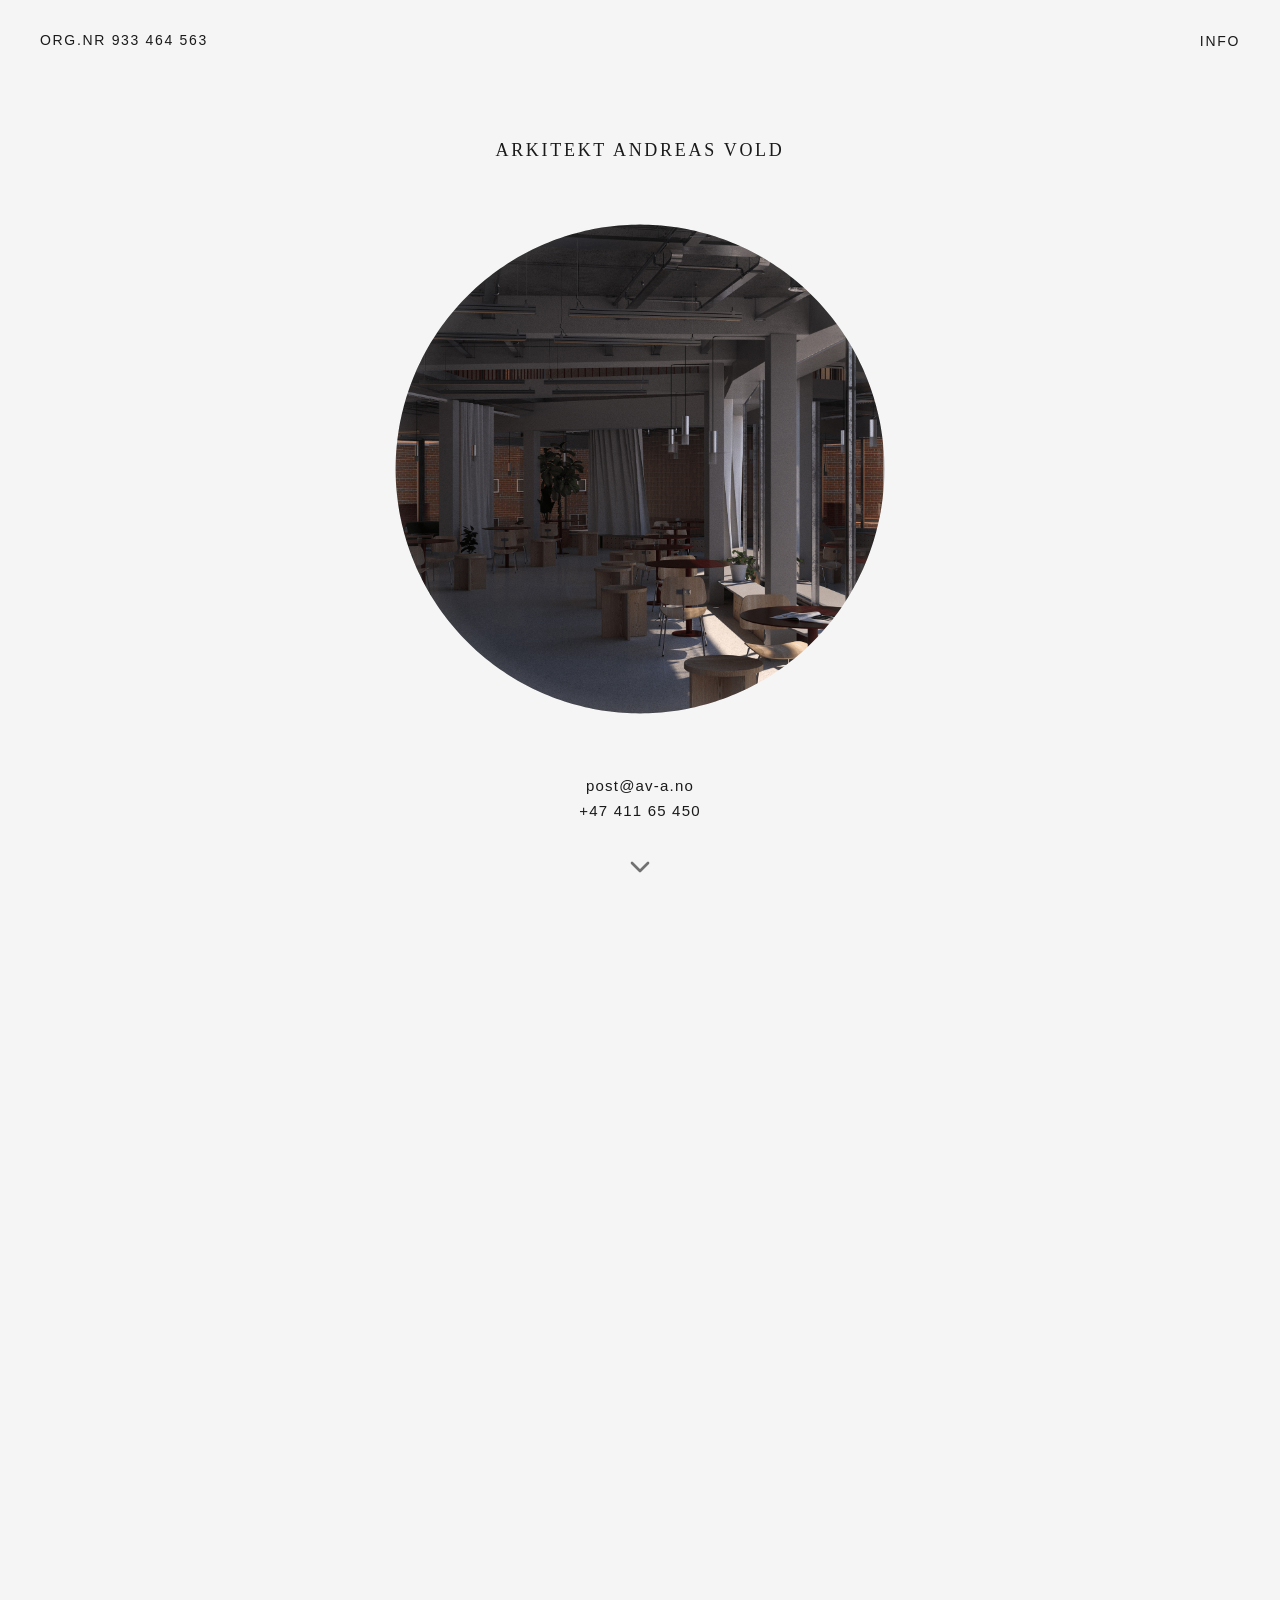
==== commit 3ce8c766: "Revert "Add thumbnail lift animation to project overlay" This reverts commit 02973c1eedac5d990ec4ffb" ====
--- a/index.html
+++ b/index.html
@@ -450,15 +450,6 @@
   font-weight: 300;
   color: #999;
   margin-top: 4px;
-}
-
-.project-lift-img {
-  position: fixed;
-  z-index: 601;
-  display: none;
-  pointer-events: none;
-  will-change: transform;
-  transform-origin: center center;
 }
 
 /* Info Overlay */
@@ -992,8 +983,6 @@
     </div>
   </div>
 </div>
-
-<img class="project-lift-img" id="projectLiftImg" src="" alt="">
 
 <!-- Info Overlay -->
 <div class="info-overlay" id="infoOverlay">
@@ -1467,10 +1456,6 @@
 
   let currentProject = null;
   let currentProjectImage = 0;
-  let activeThumbImg = null;
-  let isAnimating = false;
-  const projectLiftImg = document.getElementById('projectLiftImg');
-  const overlayInfo = document.querySelector('.project-overlay-info');
 
   projects.forEach((project, index) => {
     const item = document.createElement('div');
@@ -1481,83 +1466,10 @@
   });
 
   function openProject(index) {
-    if (isAnimating) return;
-    isAnimating = true;
-
-    const thumbImg = projectsGrid.children[index].querySelector('img');
-    const thumbRect = thumbImg.getBoundingClientRect();
-
     currentProject = index;
     currentProjectImage = 0;
-    activeThumbImg = thumbImg;
-
     updateProjectOverlay();
-
-    // Hide overlay image and info while lift animates
-    projectOverlayImg.style.opacity = '0';
-    overlayInfo.style.opacity = '0';
-    overlayInfo.style.transition = 'none';
-
-    // Place lift image at thumbnail position
-    projectLiftImg.src = thumbImg.src;
-    projectLiftImg.style.left = thumbRect.left + 'px';
-    projectLiftImg.style.top = thumbRect.top + 'px';
-    projectLiftImg.style.width = thumbRect.width + 'px';
-    projectLiftImg.style.height = thumbRect.height + 'px';
-    projectLiftImg.style.transform = 'none';
-    projectLiftImg.style.transition = 'none';
-    projectLiftImg.style.display = 'block';
-
-    // Hide source thumbnail
-    thumbImg.style.visibility = 'hidden';
-
-    // Dim/blur background
     projectOverlay.classList.add('visible');
-
-    // Measure final position and animate
-    requestAnimationFrame(() => {
-      requestAnimationFrame(() => {
-        const targetRect = projectOverlayImg.getBoundingClientRect();
-
-        if (targetRect.width === 0 || targetRect.height === 0) {
-          projectOverlayImg.style.opacity = '1';
-          overlayInfo.style.transition = 'opacity 0.3s ease';
-          overlayInfo.style.opacity = '1';
-          projectLiftImg.style.display = 'none';
-          isAnimating = false;
-          return;
-        }
-
-        const scaleX = thumbRect.width / targetRect.width;
-        const scaleY = thumbRect.height / targetRect.height;
-        const dx = (thumbRect.left + thumbRect.width / 2) - (targetRect.left + targetRect.width / 2);
-        const dy = (thumbRect.top + thumbRect.height / 2) - (targetRect.top + targetRect.height / 2);
-
-        projectLiftImg.style.left = targetRect.left + 'px';
-        projectLiftImg.style.top = targetRect.top + 'px';
-        projectLiftImg.style.width = targetRect.width + 'px';
-        projectLiftImg.style.height = targetRect.height + 'px';
-        projectLiftImg.style.transform = `translate(${dx}px, ${dy}px) scale(${scaleX}, ${scaleY})`;
-
-        projectLiftImg.offsetHeight; // force reflow
-
-        projectLiftImg.style.transition = 'transform 0.5s cubic-bezier(0.4, 0, 0.2, 1)';
-        projectLiftImg.style.transform = 'translate(0, 0) scale(1)';
-
-        const onEnd = () => {
-          projectLiftImg.removeEventListener('transitionend', onEnd);
-          clearTimeout(fallback);
-          projectOverlayImg.style.opacity = '1';
-          projectLiftImg.style.display = 'none';
-          overlayInfo.style.transition = 'opacity 0.3s ease';
-          overlayInfo.style.opacity = '1';
-          isAnimating = false;
-        };
-
-        projectLiftImg.addEventListener('transitionend', onEnd);
-        const fallback = setTimeout(onEnd, 600);
-      });
-    });
   }
 
   function updateProjectOverlay() {
@@ -1574,58 +1486,8 @@
   }
 
   function closeProject() {
-    if (currentProject === null || isAnimating) return;
-    isAnimating = true;
-
-    const currentRect = projectOverlayImg.getBoundingClientRect();
-    const thumbRect = activeThumbImg ? activeThumbImg.getBoundingClientRect() : null;
-
-    if (!thumbRect || currentRect.width === 0) {
-      projectOverlay.classList.remove('visible');
-      if (activeThumbImg) activeThumbImg.style.visibility = '';
-      activeThumbImg = null;
-      currentProject = null;
-      isAnimating = false;
-      return;
-    }
-
-    // Place lift image at overlay image position
-    projectLiftImg.src = projectOverlayImg.src;
-    projectLiftImg.style.left = currentRect.left + 'px';
-    projectLiftImg.style.top = currentRect.top + 'px';
-    projectLiftImg.style.width = currentRect.width + 'px';
-    projectLiftImg.style.height = currentRect.height + 'px';
-    projectLiftImg.style.transform = 'none';
-    projectLiftImg.style.transition = 'none';
-    projectLiftImg.style.display = 'block';
-
-    projectOverlayImg.style.opacity = '0';
-    overlayInfo.style.transition = 'opacity 0.15s ease';
-    overlayInfo.style.opacity = '0';
     projectOverlay.classList.remove('visible');
-
-    projectLiftImg.offsetHeight; // force reflow
-
-    const scaleX = thumbRect.width / currentRect.width;
-    const scaleY = thumbRect.height / currentRect.height;
-    const dx = (thumbRect.left + thumbRect.width / 2) - (currentRect.left + currentRect.width / 2);
-    const dy = (thumbRect.top + thumbRect.height / 2) - (currentRect.top + currentRect.height / 2);
-
-    projectLiftImg.style.transition = 'transform 0.45s cubic-bezier(0.4, 0, 0.2, 1)';
-    projectLiftImg.style.transform = `translate(${dx}px, ${dy}px) scale(${scaleX}, ${scaleY})`;
-
-    const onEnd = () => {
-      projectLiftImg.removeEventListener('transitionend', onEnd);
-      clearTimeout(fallback);
-      projectLiftImg.style.display = 'none';
-      if (activeThumbImg) activeThumbImg.style.visibility = '';
-      activeThumbImg = null;
-      currentProject = null;
-      isAnimating = false;
-    };
-
-    projectLiftImg.addEventListener('transitionend', onEnd);
-    const fallback = setTimeout(onEnd, 550);
+    currentProject = null;
   }
 
   projectOverlayClose.addEventListener('click', closeProject);
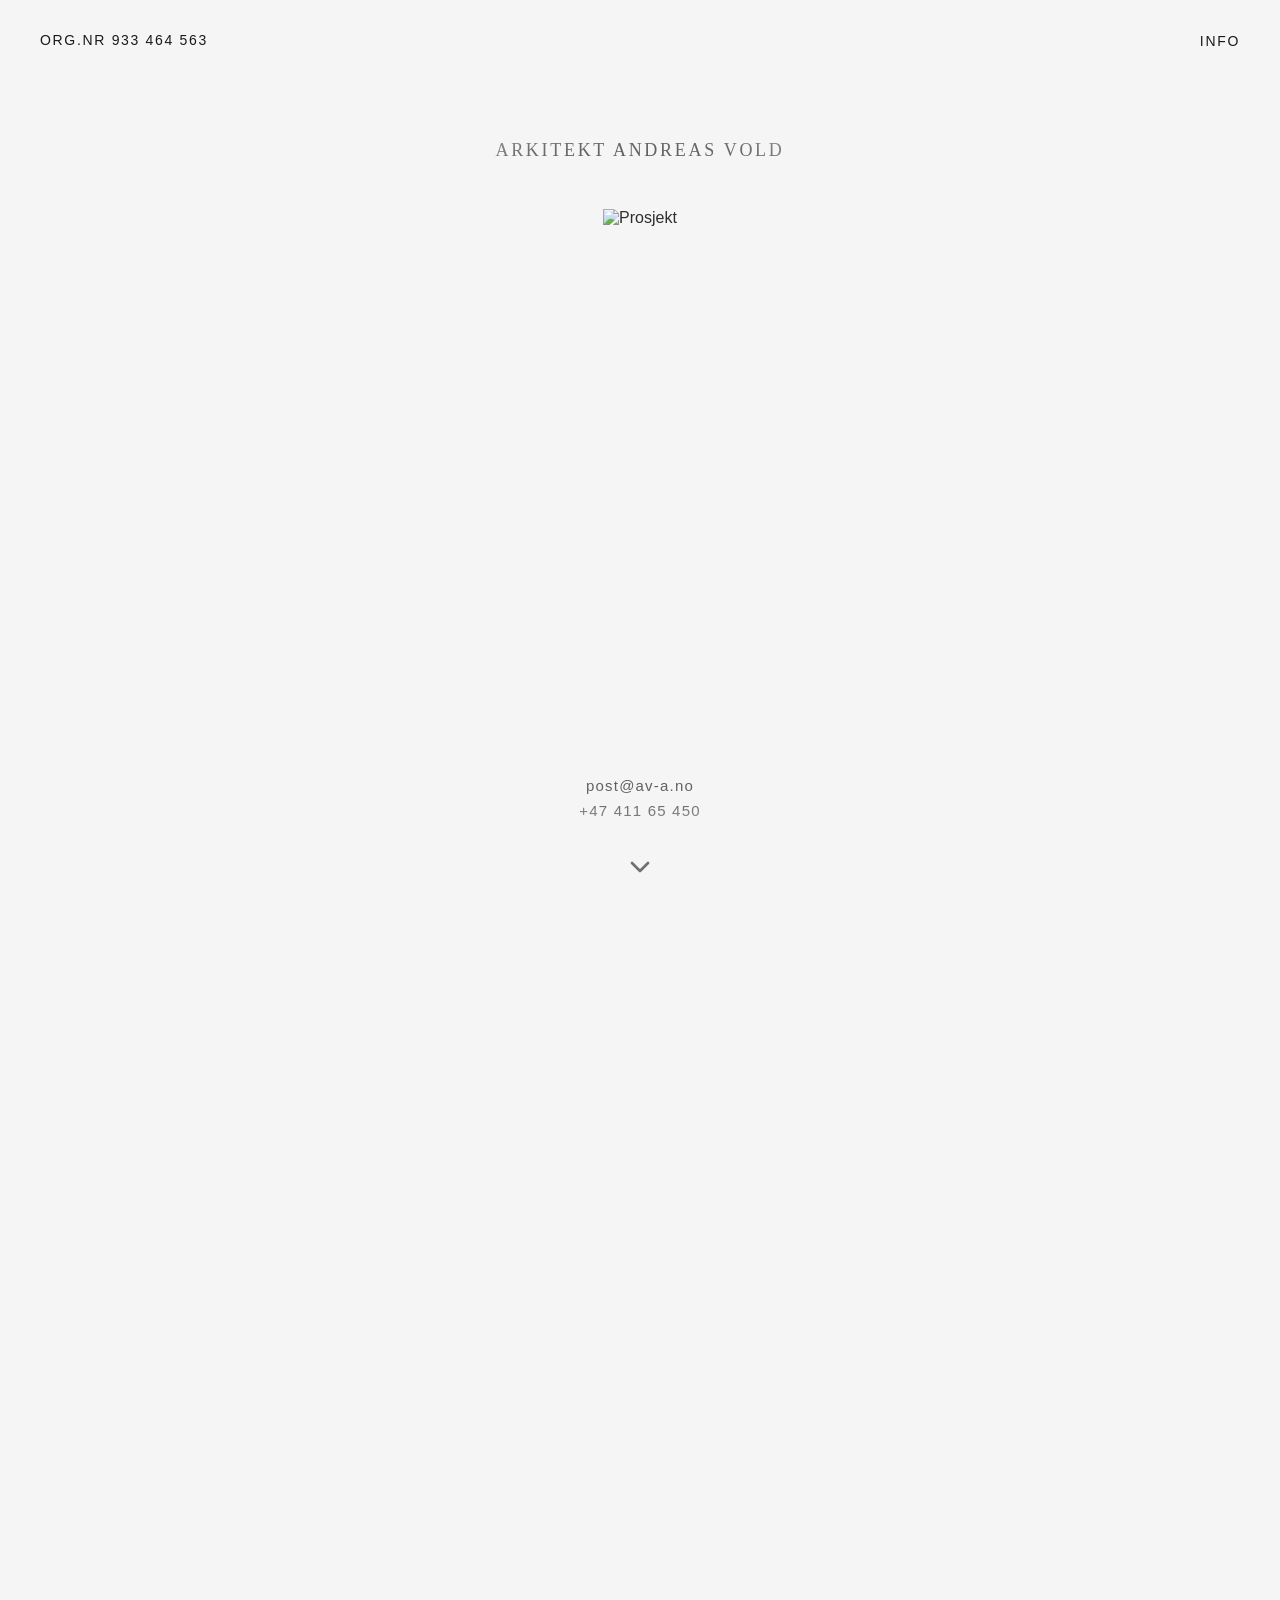
==== commit 735e8894: "Add thumbnail lift animation to project overlay Thumbnail lifts out of grid and animates (translate " ====
--- a/index.html
+++ b/index.html
@@ -450,6 +450,17 @@
   font-weight: 300;
   color: #999;
   margin-top: 4px;
+}
+
+.project-lift-img {
+  position: fixed;
+  z-index: 601;
+  display: none;
+  pointer-events: none;
+  will-change: transform;
+  transform-origin: center center;
+  background-size: cover;
+  background-position: center;
 }
 
 /* Info Overlay */
@@ -983,6 +994,8 @@
     </div>
   </div>
 </div>
+
+<div class="project-lift-img" id="projectLiftImg"></div>
 
 <!-- Info Overlay -->
 <div class="info-overlay" id="infoOverlay">
@@ -1456,6 +1469,10 @@
 
   let currentProject = null;
   let currentProjectImage = 0;
+  let activeThumbImg = null;
+  let isAnimating = false;
+  const projectLiftImg = document.getElementById('projectLiftImg');
+  const overlayInfo = document.querySelector('.project-overlay-info');
 
   projects.forEach((project, index) => {
     const item = document.createElement('div');
@@ -1466,10 +1483,84 @@
   });
 
   function openProject(index) {
+    if (isAnimating) return;
+    isAnimating = true;
+
+    const thumbImg = projectsGrid.children[index].querySelector('img');
+    const thumbRect = thumbImg.getBoundingClientRect();
+
     currentProject = index;
     currentProjectImage = 0;
+    activeThumbImg = thumbImg;
+
     updateProjectOverlay();
+
+    // Hide overlay image and info while lift animates
+    projectOverlayImg.style.opacity = '0';
+    overlayInfo.style.opacity = '0';
+    overlayInfo.style.transition = 'none';
+
+    // Place lift div at thumbnail position with its image as background
+    projectLiftImg.style.backgroundImage = `url(${thumbImg.src})`;
+    projectLiftImg.style.left = thumbRect.left + 'px';
+    projectLiftImg.style.top = thumbRect.top + 'px';
+    projectLiftImg.style.width = thumbRect.width + 'px';
+    projectLiftImg.style.height = thumbRect.height + 'px';
+    projectLiftImg.style.transform = 'none';
+    projectLiftImg.style.transition = 'none';
+    projectLiftImg.style.display = 'block';
+
+    // Hide source thumbnail
+    thumbImg.style.visibility = 'hidden';
+
+    // Dim/blur background
     projectOverlay.classList.add('visible');
+
+    // Measure final position and animate
+    requestAnimationFrame(() => {
+      requestAnimationFrame(() => {
+        const targetRect = projectOverlayImg.getBoundingClientRect();
+
+        if (targetRect.width === 0 || targetRect.height === 0) {
+          projectOverlayImg.style.opacity = '1';
+          overlayInfo.style.transition = 'opacity 0.3s ease';
+          overlayInfo.style.opacity = '1';
+          projectLiftImg.style.display = 'none';
+          thumbImg.style.visibility = '';
+          isAnimating = false;
+          return;
+        }
+
+        const scaleX = thumbRect.width / targetRect.width;
+        const scaleY = thumbRect.height / targetRect.height;
+        const dx = (thumbRect.left + thumbRect.width / 2) - (targetRect.left + targetRect.width / 2);
+        const dy = (thumbRect.top + thumbRect.height / 2) - (targetRect.top + targetRect.height / 2);
+
+        projectLiftImg.style.left = targetRect.left + 'px';
+        projectLiftImg.style.top = targetRect.top + 'px';
+        projectLiftImg.style.width = targetRect.width + 'px';
+        projectLiftImg.style.height = targetRect.height + 'px';
+        projectLiftImg.style.transform = `translate(${dx}px, ${dy}px) scale(${scaleX}, ${scaleY})`;
+
+        projectLiftImg.offsetHeight;
+
+        projectLiftImg.style.transition = 'transform 0.5s cubic-bezier(0.4, 0, 0.2, 1)';
+        projectLiftImg.style.transform = 'translate(0, 0) scale(1)';
+
+        const onEnd = () => {
+          projectLiftImg.removeEventListener('transitionend', onEnd);
+          clearTimeout(fallback);
+          projectOverlayImg.style.opacity = '1';
+          projectLiftImg.style.display = 'none';
+          overlayInfo.style.transition = 'opacity 0.3s ease';
+          overlayInfo.style.opacity = '1';
+          isAnimating = false;
+        };
+
+        projectLiftImg.addEventListener('transitionend', onEnd);
+        const fallback = setTimeout(onEnd, 600);
+      });
+    });
   }
 
   function updateProjectOverlay() {
@@ -1486,8 +1577,59 @@
   }
 
   function closeProject() {
+    if (currentProject === null || isAnimating) return;
+    isAnimating = true;
+
+    const currentRect = projectOverlayImg.getBoundingClientRect();
+    const thumbRect = activeThumbImg ? activeThumbImg.getBoundingClientRect() : null;
+
+    if (!thumbRect || currentRect.width === 0) {
+      projectOverlay.classList.remove('visible');
+      if (activeThumbImg) activeThumbImg.style.visibility = '';
+      activeThumbImg = null;
+      currentProject = null;
+      isAnimating = false;
+      return;
+    }
+
+    projectLiftImg.style.backgroundImage = `url(${projectOverlayImg.src})`;
+    projectLiftImg.style.left = currentRect.left + 'px';
+    projectLiftImg.style.top = currentRect.top + 'px';
+    projectLiftImg.style.width = currentRect.width + 'px';
+    projectLiftImg.style.height = currentRect.height + 'px';
+    projectLiftImg.style.transform = 'none';
+    projectLiftImg.style.transition = 'none';
+    projectLiftImg.style.backgroundSize = 'contain';
+    projectLiftImg.style.backgroundRepeat = 'no-repeat';
+    projectLiftImg.style.display = 'block';
+
+    projectOverlayImg.style.opacity = '0';
+    overlayInfo.style.transition = 'opacity 0.15s ease';
+    overlayInfo.style.opacity = '0';
     projectOverlay.classList.remove('visible');
-    currentProject = null;
+
+    projectLiftImg.offsetHeight;
+
+    const scaleX = thumbRect.width / currentRect.width;
+    const scaleY = thumbRect.height / currentRect.height;
+    const dx = (thumbRect.left + thumbRect.width / 2) - (currentRect.left + currentRect.width / 2);
+    const dy = (thumbRect.top + thumbRect.height / 2) - (currentRect.top + currentRect.height / 2);
+
+    projectLiftImg.style.transition = 'transform 0.45s cubic-bezier(0.4, 0, 0.2, 1)';
+    projectLiftImg.style.transform = `translate(${dx}px, ${dy}px) scale(${scaleX}, ${scaleY})`;
+
+    const onEnd = () => {
+      projectLiftImg.removeEventListener('transitionend', onEnd);
+      clearTimeout(fallback);
+      projectLiftImg.style.display = 'none';
+      if (activeThumbImg) activeThumbImg.style.visibility = '';
+      activeThumbImg = null;
+      currentProject = null;
+      isAnimating = false;
+    };
+
+    projectLiftImg.addEventListener('transitionend', onEnd);
+    const fallback = setTimeout(onEnd, 550);
   }
 
   projectOverlayClose.addEventListener('click', closeProject);
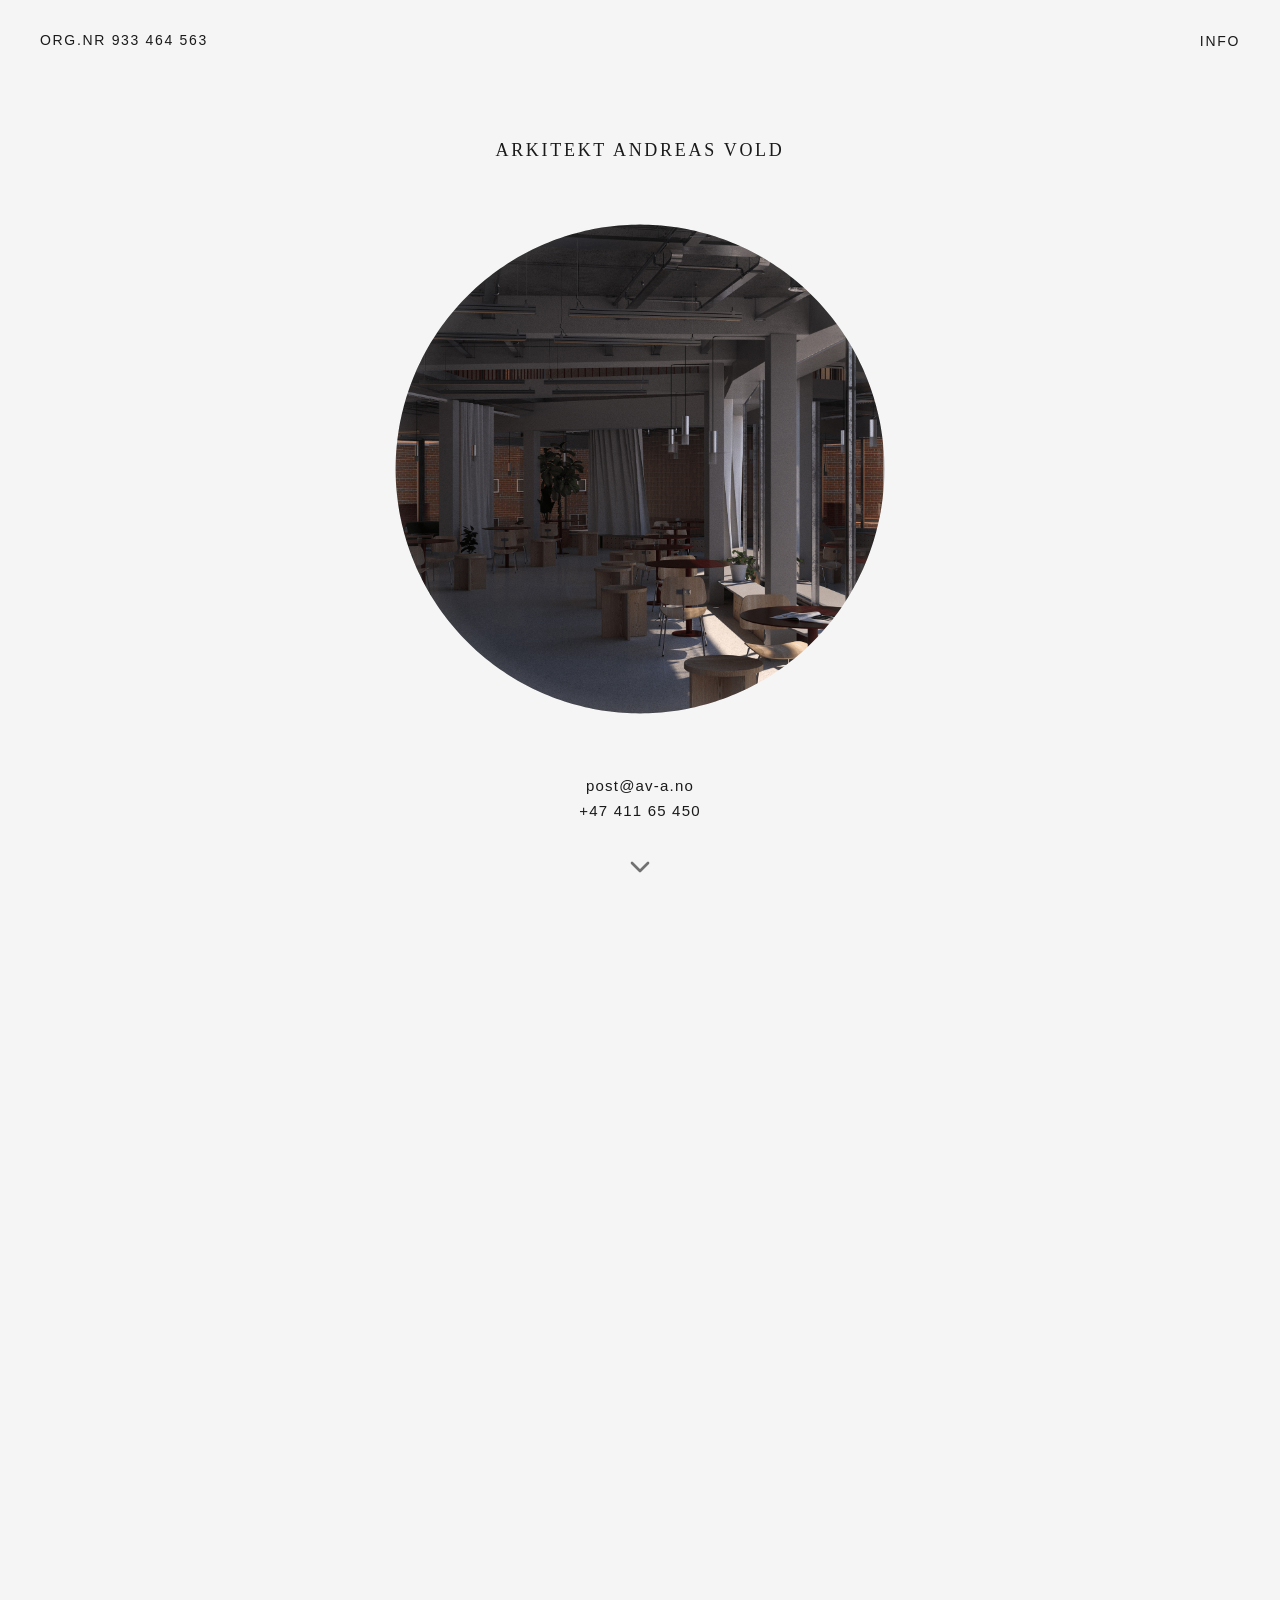
==== commit dded1784: "Revert "Add thumbnail lift animation to project overlay" This reverts commit 735e8894fc14357f047e06b" ====
--- a/index.html
+++ b/index.html
@@ -450,17 +450,6 @@
   font-weight: 300;
   color: #999;
   margin-top: 4px;
-}
-
-.project-lift-img {
-  position: fixed;
-  z-index: 601;
-  display: none;
-  pointer-events: none;
-  will-change: transform;
-  transform-origin: center center;
-  background-size: cover;
-  background-position: center;
 }
 
 /* Info Overlay */
@@ -994,8 +983,6 @@
     </div>
   </div>
 </div>
-
-<div class="project-lift-img" id="projectLiftImg"></div>
 
 <!-- Info Overlay -->
 <div class="info-overlay" id="infoOverlay">
@@ -1469,10 +1456,6 @@
 
   let currentProject = null;
   let currentProjectImage = 0;
-  let activeThumbImg = null;
-  let isAnimating = false;
-  const projectLiftImg = document.getElementById('projectLiftImg');
-  const overlayInfo = document.querySelector('.project-overlay-info');
 
   projects.forEach((project, index) => {
     const item = document.createElement('div');
@@ -1483,84 +1466,10 @@
   });
 
   function openProject(index) {
-    if (isAnimating) return;
-    isAnimating = true;
-
-    const thumbImg = projectsGrid.children[index].querySelector('img');
-    const thumbRect = thumbImg.getBoundingClientRect();
-
     currentProject = index;
     currentProjectImage = 0;
-    activeThumbImg = thumbImg;
-
     updateProjectOverlay();
-
-    // Hide overlay image and info while lift animates
-    projectOverlayImg.style.opacity = '0';
-    overlayInfo.style.opacity = '0';
-    overlayInfo.style.transition = 'none';
-
-    // Place lift div at thumbnail position with its image as background
-    projectLiftImg.style.backgroundImage = `url(${thumbImg.src})`;
-    projectLiftImg.style.left = thumbRect.left + 'px';
-    projectLiftImg.style.top = thumbRect.top + 'px';
-    projectLiftImg.style.width = thumbRect.width + 'px';
-    projectLiftImg.style.height = thumbRect.height + 'px';
-    projectLiftImg.style.transform = 'none';
-    projectLiftImg.style.transition = 'none';
-    projectLiftImg.style.display = 'block';
-
-    // Hide source thumbnail
-    thumbImg.style.visibility = 'hidden';
-
-    // Dim/blur background
     projectOverlay.classList.add('visible');
-
-    // Measure final position and animate
-    requestAnimationFrame(() => {
-      requestAnimationFrame(() => {
-        const targetRect = projectOverlayImg.getBoundingClientRect();
-
-        if (targetRect.width === 0 || targetRect.height === 0) {
-          projectOverlayImg.style.opacity = '1';
-          overlayInfo.style.transition = 'opacity 0.3s ease';
-          overlayInfo.style.opacity = '1';
-          projectLiftImg.style.display = 'none';
-          thumbImg.style.visibility = '';
-          isAnimating = false;
-          return;
-        }
-
-        const scaleX = thumbRect.width / targetRect.width;
-        const scaleY = thumbRect.height / targetRect.height;
-        const dx = (thumbRect.left + thumbRect.width / 2) - (targetRect.left + targetRect.width / 2);
-        const dy = (thumbRect.top + thumbRect.height / 2) - (targetRect.top + targetRect.height / 2);
-
-        projectLiftImg.style.left = targetRect.left + 'px';
-        projectLiftImg.style.top = targetRect.top + 'px';
-        projectLiftImg.style.width = targetRect.width + 'px';
-        projectLiftImg.style.height = targetRect.height + 'px';
-        projectLiftImg.style.transform = `translate(${dx}px, ${dy}px) scale(${scaleX}, ${scaleY})`;
-
-        projectLiftImg.offsetHeight;
-
-        projectLiftImg.style.transition = 'transform 0.5s cubic-bezier(0.4, 0, 0.2, 1)';
-        projectLiftImg.style.transform = 'translate(0, 0) scale(1)';
-
-        const onEnd = () => {
-          projectLiftImg.removeEventListener('transitionend', onEnd);
-          clearTimeout(fallback);
-          projectOverlayImg.style.opacity = '1';
-          projectLiftImg.style.display = 'none';
-          overlayInfo.style.transition = 'opacity 0.3s ease';
-          overlayInfo.style.opacity = '1';
-          isAnimating = false;
-        };
-
-        projectLiftImg.addEventListener('transitionend', onEnd);
-        const fallback = setTimeout(onEnd, 600);
-      });
-    });
   }
 
   function updateProjectOverlay() {
@@ -1577,59 +1486,8 @@
   }
 
   function closeProject() {
-    if (currentProject === null || isAnimating) return;
-    isAnimating = true;
-
-    const currentRect = projectOverlayImg.getBoundingClientRect();
-    const thumbRect = activeThumbImg ? activeThumbImg.getBoundingClientRect() : null;
-
-    if (!thumbRect || currentRect.width === 0) {
-      projectOverlay.classList.remove('visible');
-      if (activeThumbImg) activeThumbImg.style.visibility = '';
-      activeThumbImg = null;
-      currentProject = null;
-      isAnimating = false;
-      return;
-    }
-
-    projectLiftImg.style.backgroundImage = `url(${projectOverlayImg.src})`;
-    projectLiftImg.style.left = currentRect.left + 'px';
-    projectLiftImg.style.top = currentRect.top + 'px';
-    projectLiftImg.style.width = currentRect.width + 'px';
-    projectLiftImg.style.height = currentRect.height + 'px';
-    projectLiftImg.style.transform = 'none';
-    projectLiftImg.style.transition = 'none';
-    projectLiftImg.style.backgroundSize = 'contain';
-    projectLiftImg.style.backgroundRepeat = 'no-repeat';
-    projectLiftImg.style.display = 'block';
-
-    projectOverlayImg.style.opacity = '0';
-    overlayInfo.style.transition = 'opacity 0.15s ease';
-    overlayInfo.style.opacity = '0';
     projectOverlay.classList.remove('visible');
-
-    projectLiftImg.offsetHeight;
-
-    const scaleX = thumbRect.width / currentRect.width;
-    const scaleY = thumbRect.height / currentRect.height;
-    const dx = (thumbRect.left + thumbRect.width / 2) - (currentRect.left + currentRect.width / 2);
-    const dy = (thumbRect.top + thumbRect.height / 2) - (currentRect.top + currentRect.height / 2);
-
-    projectLiftImg.style.transition = 'transform 0.45s cubic-bezier(0.4, 0, 0.2, 1)';
-    projectLiftImg.style.transform = `translate(${dx}px, ${dy}px) scale(${scaleX}, ${scaleY})`;
-
-    const onEnd = () => {
-      projectLiftImg.removeEventListener('transitionend', onEnd);
-      clearTimeout(fallback);
-      projectLiftImg.style.display = 'none';
-      if (activeThumbImg) activeThumbImg.style.visibility = '';
-      activeThumbImg = null;
-      currentProject = null;
-      isAnimating = false;
-    };
-
-    projectLiftImg.addEventListener('transitionend', onEnd);
-    const fallback = setTimeout(onEnd, 550);
+    currentProject = null;
   }
 
   projectOverlayClose.addEventListener('click', closeProject);
